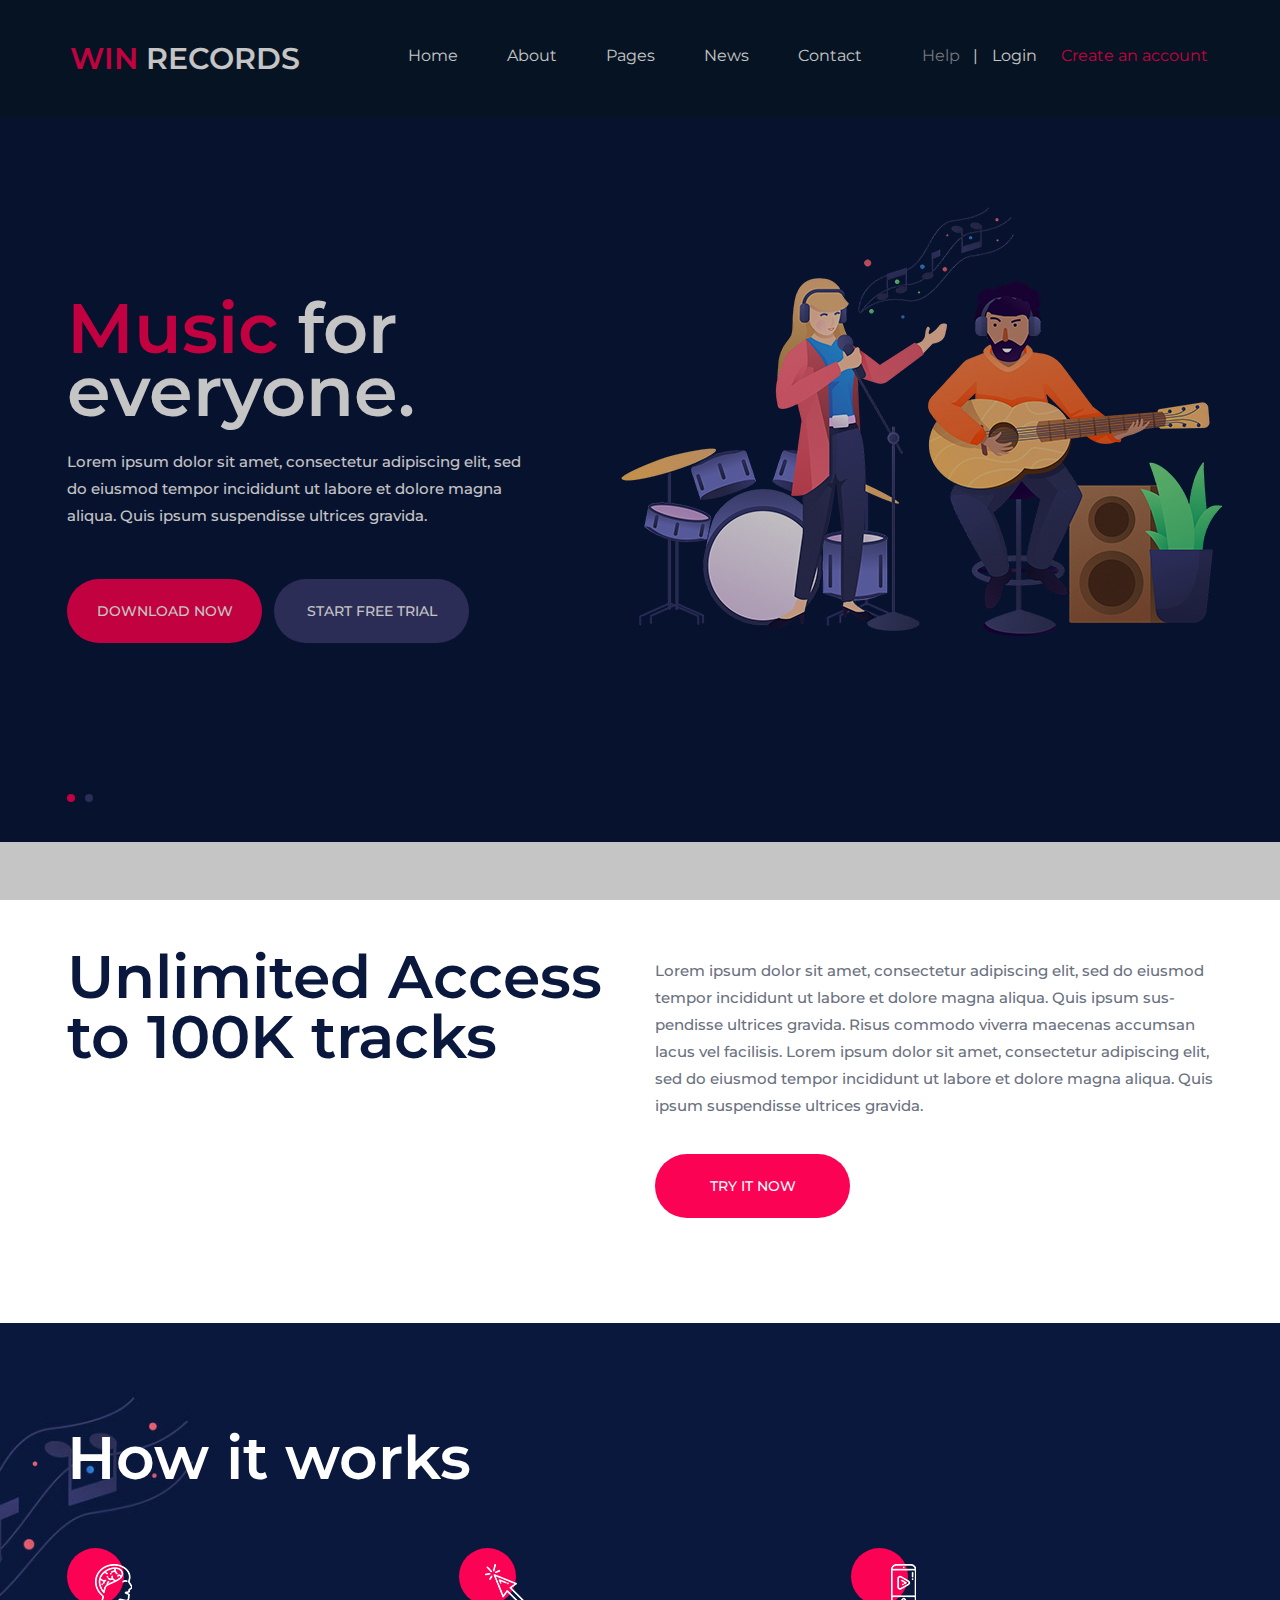
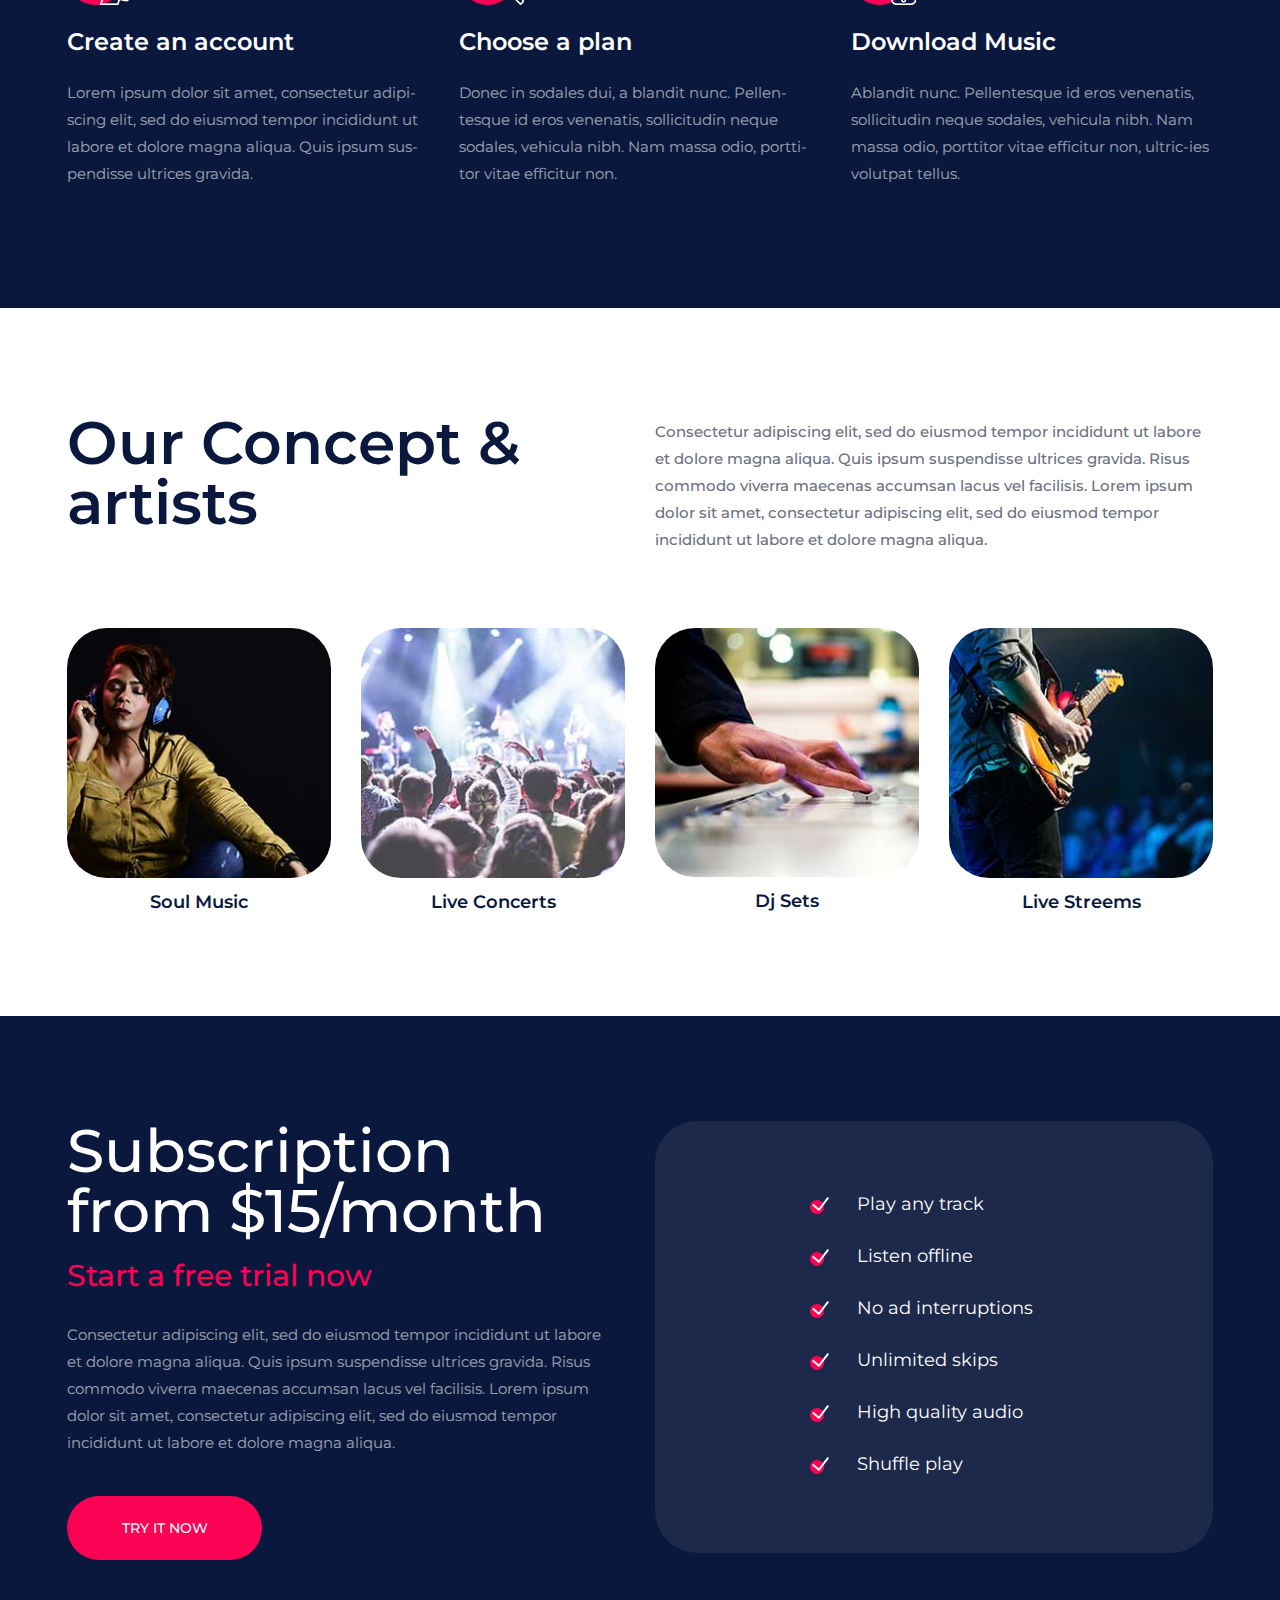
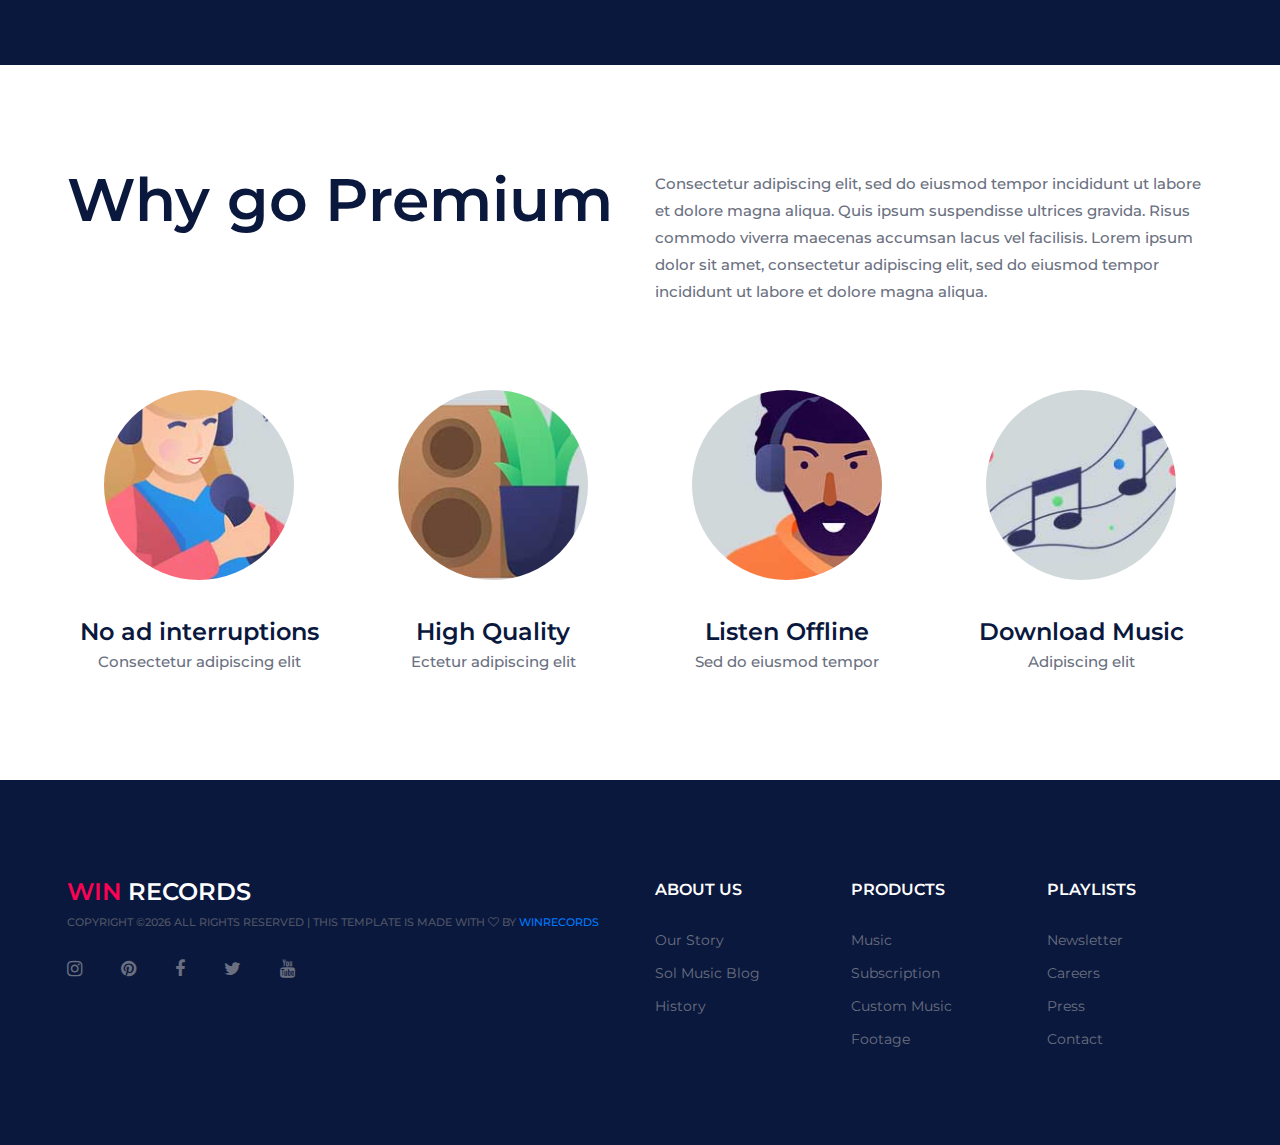
==== index.html @ e7081a81 "new one" ====
<!DOCTYPE html>
<html lang="zxx">
<head>
	<title>SolMusic | HTML Template</title>
	<meta charset="UTF-8">
	<meta name="description" content="SolMusic HTML Template">
	<meta name="keywords" content="music, html">
	<meta name="viewport" content="width=device-width, initial-scale=1.0">
	
	<!-- Favicon -->
	<link href="img/favicon.ico" rel="shortcut icon"/>

	<!-- Google font -->
	<link href="https://fonts.googleapis.com/css?family=Montserrat:300,300i,400,400i,500,500i,600,600i,700,700i&display=swap" rel="stylesheet">
 
	<!-- Stylesheets -->
	<link rel="stylesheet" href="css/bootstrap.min.css"/>
	<link rel="stylesheet" href="css/font-awesome.min.css"/>
	<link rel="stylesheet" href="css/owl.carousel.min.css"/>
	<link rel="stylesheet" href="css/slicknav.min.css"/>

	<!-- Main Stylesheets -->
	<link rel="stylesheet" href="css/style.css"/>


	<!--[if lt IE 9]>
		<script src="https://oss.maxcdn.com/html5shiv/3.7.2/html5shiv.min.js"></script>
		<script src="https://oss.maxcdn.com/respond/1.4.2/respond.min.js"></script>
	<![endif]-->

</head>
<body>
	<!-- Page Preloder -->
	<div id="preloder">
		<div class="loader"></div>
	</div>

	<!-- Header section -->
	<header class="header-section clearfix">
		<a href="index.html" class="site-logo">
<!--			<img src="img/logo.png" alt="">-->
			<h3 style="color: #fc0254">WIN <span style="color: white">RECORDS</span></h3>

		</a>
		<div class="header-right">
			<a href="#" class="hr-btn">Help</a>
			<span>|</span>
			<div class="user-panel">
				<a href="" class="login">Login</a>
				<a href="" class="register">Create an account</a>
			</div> 
		</div>
		<ul class="main-menu">
			<li><a href="index.html">Home</a></li>
			<li><a href="#">About</a></li>
			<li><a href="#">Pages</a>
				<ul class="sub-menu">
					<li><a href="category.html">Category</a></li>
					<li><a href="playlist.html">Playlist</a></li>
					<li><a href="artist.html">Artist</a></li>
					<li><a href="blog.html">Blog</a></li>
					<li><a href="contact.html">Contact</a></li>
				</ul>
			</li>
			<li><a href="blog.html">News</a></li>
			<li><a href="contact.html">Contact</a></li>
		</ul>
	</header>
	<!-- Header section end -->

	<!-- Hero section -->
	<section class="hero-section">
		<div class="hero-slider owl-carousel">
			<div class="hs-item">
				<div class="container">
					<div class="row">
						<div class="col-lg-6">
							<div class="hs-text">
								<h2><span>Music</span> for everyone.</h2>
								<p>Lorem ipsum dolor sit amet, consectetur adipiscing elit, sed do eiusmod tempor incididunt ut labore et dolore magna aliqua. Quis ipsum suspendisse ultrices gravida. </p>
								<a href="#" class="site-btn">Download Now</a>
								<a href="#" class="site-btn sb-c2">Start free trial</a>
							</div>
						</div>
						<div class="col-lg-6">
							<div class="hr-img">
								<img src="img/hero-bg.png" alt="">
							</div>
						</div>
					</div>
				</div>
			</div>
			<div class="hs-item">
				<div class="container">
					<div class="row">
						<div class="col-lg-6">
							<div class="hs-text">
								<h2><span>Listen </span> to new music.</h2>
								<p>Lorem ipsum dolor sit amet, consectetur adipiscing elit, sed do eiusmod tempor incididunt ut labore et dolore magna aliqua. Quis ipsum suspendisse ultrices gravida. </p>
								<a href="#" class="site-btn">Download Now</a>
								<a href="#" class="site-btn sb-c2">Start free trial</a>
							</div>
						</div>
						<div class="col-lg-6">
							<div class="hr-img">
								<img src="img/hero-bg.png" alt="">
							</div>
						</div>
					</div>
				</div>
			</div>
		</div>
	</section>
	<!-- Hero section end -->

	<!-- Intro section -->
	<section class="intro-section spad">
		<div class="container">
			<div class="row">
				<div class="col-lg-6">
					<div class="section-title">
						<h2>Unlimited Access to 100K tracks</h2>
					</div>
				</div>
				<div class="col-lg-6">
					<p>Lorem ipsum dolor sit amet, consectetur adipiscing elit, sed do eiusmod tempor incididunt ut labore et dolore magna aliqua. Quis ipsum sus-pendisse ultrices gravida. Risus commodo viverra maecenas accumsan lacus vel facilisis. Lorem ipsum dolor sit amet, consectetur adipiscing elit, sed do eiusmod tempor incididunt ut labore et dolore magna aliqua. Quis ipsum suspendisse ultrices gravida.</p>
					<a href="#" class="site-btn">Try it now</a>
				</div>
			</div>
		</div>
	</section>
	<!-- Intro section end -->

	<!-- How section -->
	<section class="how-section spad set-bg" data-setbg="img/how-to-bg.jpg">
		<div class="container text-white">
			<div class="section-title">
				<h2>How it works</h2>
			</div>
			<div class="row">
				<div class="col-md-4">
					<div class="how-item">
						<div class="hi-icon">
							<img src="img/icons/brain.png" alt="">
						</div>
						<h4>Create an account</h4>
						<p>Lorem ipsum dolor sit amet, consectetur adipi-scing elit, sed do eiusmod tempor incididunt ut labore et dolore magna aliqua. Quis ipsum sus-pendisse ultrices gravida. </p>
					</div>
				</div>
				<div class="col-md-4">
					<div class="how-item">
						<div class="hi-icon">
							<img src="img/icons/pointer.png" alt="">
						</div>
						<h4>Choose a plan</h4>
						<p>Donec in sodales dui, a blandit nunc. Pellen-tesque id eros venenatis, sollicitudin neque sodales, vehicula nibh. Nam massa odio, portti-tor vitae efficitur non. </p>
					</div>
				</div>
				<div class="col-md-4">
					<div class="how-item">
						<div class="hi-icon">
							<img src="img/icons/smartphone.png" alt="">
						</div>
						<h4>Download Music</h4>
						<p>Ablandit nunc. Pellentesque id eros venenatis, sollicitudin neque sodales, vehicula nibh. Nam massa odio, porttitor vitae efficitur non, ultric-ies volutpat tellus. </p>
					</div>
				</div>
			</div>
		</div>
	</section>
	<!-- How section end -->

	<!-- Concept section -->
	<section class="concept-section spad">
		<div class="container">
			<div class="row">
				<div class="col-lg-6">
					<div class="section-title">
						<h2>Our Concept & artists</h2>
					</div>
				</div>
				<div class="col-lg-6">
					<p>Consectetur adipiscing elit, sed do eiusmod tempor incididunt ut labore et dolore magna aliqua. Quis ipsum suspendisse ultrices gravida. Risus commodo viverra maecenas accumsan lacus vel facilisis. Lorem ipsum dolor sit amet, consectetur adipiscing elit, sed do eiusmod tempor incididunt ut labore et dolore magna aliqua.</p>
				</div>
			</div>
			<div class="row">
				<div class="col-lg-3 col-sm-6">
					<div class="concept-item">
						<img src="img/concept/1.jpg" alt="">
						<h5>Soul Music</h5>
					</div>
				</div>
				<div class="col-lg-3 col-sm-6">
					<div class="concept-item">
						<img src="img/concept/2.jpg" alt="">
						<h5>Live Concerts</h5>
					</div>
				</div>
				<div class="col-lg-3 col-sm-6">
					<div class="concept-item">
						<img src="img/concept/3.jpg" alt="">
						<h5>Dj Sets</h5>
					</div>
				</div>
				<div class="col-lg-3 col-sm-6">
					<div class="concept-item">
						<img src="img/concept/4.jpg" alt="">
						<h5>Live Streems</h5>
					</div>
				</div>
			</div>
		</div>
	</section>
	<!-- Concept section end -->

	<!-- Subscription section -->
	<section class="subscription-section spad">
		<div class="container">
			<div class="row">
				<div class="col-lg-6">
					<div class="sub-text">
						<h2>Subscription from $15/month</h2>
						<h3>Start a free trial now</h3>
						<p>Consectetur adipiscing elit, sed do eiusmod tempor incididunt ut labore et dolore magna aliqua. Quis ipsum suspendisse ultrices gravida. Risus commodo viverra maecenas accumsan lacus vel facilisis. Lorem ipsum dolor sit amet, consectetur adipiscing elit, sed do eiusmod tempor incididunt ut labore et dolore magna aliqua.</p>
						<a href="#" class="site-btn">Try it now</a>
					</div>
				</div>
				<div class="col-lg-6">
					<ul class="sub-list">
						<li><img src="img/icons/check-icon.png" alt="">Play any track</li>
						<li><img src="img/icons/check-icon.png" alt="">Listen offline</li>
						<li><img src="img/icons/check-icon.png" alt="">No ad interruptions</li>
						<li><img src="img/icons/check-icon.png" alt="">Unlimited skips</li>
						<li><img src="img/icons/check-icon.png" alt="">High quality audio</li>
						<li><img src="img/icons/check-icon.png" alt="">Shuffle play</li>
					</ul>
				</div>
			</div>
		</div>
	</section>
	<!-- Subscription section end -->

	<!-- Premium section end -->
	<section class="premium-section spad">
		<div class="container">
			<div class="row">
				<div class="col-lg-6">
					<div class="section-title">
						<h2>Why go Premium</h2>
					</div>
				</div>
				<div class="col-lg-6">
					<p>Consectetur adipiscing elit, sed do eiusmod tempor incididunt ut labore et dolore magna aliqua. Quis ipsum suspendisse ultrices gravida. Risus commodo viverra maecenas accumsan lacus vel facilisis. Lorem ipsum dolor sit amet, consectetur adipiscing elit, sed do eiusmod tempor incididunt ut labore et dolore magna aliqua.</p>
				</div>
			</div>
			<div class="row">
				<div class="col-lg-3 col-sm-6">
					<div class="premium-item">
						<img src="img/premium/1.jpg" alt="">
						<h4>No ad interruptions </h4>
						<p>Consectetur adipiscing elit</p>
					</div>
				</div>
				<div class="col-lg-3 col-sm-6">
					<div class="premium-item">
						<img src="img/premium/2.jpg" alt="">
						<h4>High Quality</h4>
						<p>Ectetur adipiscing elit</p>
					</div>
				</div>
				<div class="col-lg-3 col-sm-6">
					<div class="premium-item">
						<img src="img/premium/3.jpg" alt="">
						<h4>Listen Offline</h4>
						<p>Sed do eiusmod tempor </p>
					</div>
				</div>
				<div class="col-lg-3 col-sm-6">
					<div class="premium-item">
						<img src="img/premium/4.jpg" alt="">
						<h4>Download Music</h4>
						<p>Adipiscing elit</p>
					</div>
				</div>
			</div>
		</div>
	</section>
	<!-- Premium section end -->

	<!-- Footer section -->
	<footer class="footer-section">
		<div class="container">
			<div class="row">
				<div class="col-xl-6 col-lg-7 order-lg-2">
					<div class="row">
						<div class="col-sm-4">
							<div class="footer-widget">
								<h2>About us</h2>
								<ul>
									<li><a href="">Our Story</a></li>
									<li><a href="">Sol Music Blog</a></li>
									<li><a href="">History</a></li>
								</ul>
							</div>
						</div>
						<div class="col-sm-4">
							<div class="footer-widget">
								<h2>Products</h2>
								<ul>
									<li><a href="">Music</a></li>
									<li><a href="">Subscription</a></li>
									<li><a href="">Custom Music</a></li>
									<li><a href="">Footage</a></li>
								</ul>
							</div>
						</div>
						<div class="col-sm-4">
							<div class="footer-widget">
								<h2>Playlists</h2>
								<ul>
									<li><a href="">Newsletter</a></li>
									<li><a href="">Careers</a></li>
									<li><a href="">Press</a></li>
									<li><a href="">Contact</a></li>
								</ul>
							</div>
						</div>
					</div>
				</div>
				<div class="col-xl-6 col-lg-5 order-lg-1">
<!--					<img src="img/logo.png" alt="">-->
					<h4 style="color: #fc0254">WIN <span style="color: white">RECORDS</span></h4>
					<div class="copyright"><!-- Link back to Colorlib can't be removed. Template is licensed under CC BY 3.0. -->
Copyright &copy;<script>document.write(new Date().getFullYear());</script> All rights reserved | This template is
						made with <i class="fa fa-heart-o" aria-hidden="true"></i> by <a href="https://colorlib.com"
																						 target="_blank">WINRECORDS</a>
<!-- Link back to Colorlib can't be removed. Template is licensed under CC BY 3.0. --></div>
					<div class="social-links">
						<a href=""><i class="fa fa-instagram"></i></a>
						<a href=""><i class="fa fa-pinterest"></i></a>
						<a href=""><i class="fa fa-facebook"></i></a>
						<a href=""><i class="fa fa-twitter"></i></a>
						<a href=""><i class="fa fa-youtube"></i></a>
					</div>
				</div>
			</div>
		</div>
	</footer>
	<!-- Footer section end -->
	
	<!--====== Javascripts & Jquery ======-->
	<script src="js/jquery-3.2.1.min.js"></script>
	<script src="js/bootstrap.min.js"></script>
	<script src="js/jquery.slicknav.min.js"></script>
	<script src="js/owl.carousel.min.js"></script>
	<script src="js/mixitup.min.js"></script>
	<script src="js/main.js"></script>

	</body>
</html>
---- css/style.css ----
/*=================================
-----------------------------------
  SolMusic HTML Template
  Version: 1.0
 ---------------------------------
 =================================*/



/*----------------------------------------*/
/* Template default CSS
/*----------------------------------------*/

html,
body {
	height: 100%;
	font-family: "Montserrat", sans-serif;
	-webkit-font-smoothing: antialiased;
	font-smoothing: antialiased;
}

h1,
h2,
h3,
h4,
h5,
h6 {
	margin: 0;
	color: #0a183d;
	font-weight: 600;
	line-height: 1;
}

h1 {
	font-size: 70px;
}

h2 {
	font-size: 36px;
}

h3 {
	font-size: 30px;
}

h4 {
	font-size: 24px;
}

h5 {
	font-size: 18px;
}

h6 {
	font-size: 16px;
}

p {
	font-size: 15px;
	color: #6a7080;
	line-height: 1.8;
	font-weight: 500;
}

img {
	max-width: 100%;
}

input:focus,
select:focus,
button:focus,
textarea:focus {
	outline: none;
}

a:hover,
a:focus {
	text-decoration: none;
	outline: none;
}

ul,
ol {
	padding: 0;
	margin: 0;
}

/*---------------------
Helper CSS
 -----------------------*/

.section-title {
	margin-bottom: 60px;
}

.section-title h2 {
	font-size: 60px;
}

.set-bg {
	background-repeat: no-repeat;
	background-size: cover;
	background-position: top center;
}

.spad {
	padding-top: 105px;
	padding-bottom: 105px;
}

.text-white h1,
.text-white h2,
.text-white h3,
.text-white h4,
.text-white h5,
.text-white h6,
.text-white p,
.text-white span,
.text-white li,
.text-white a {
	color: #fff;
}

/*---------------------
Commom elements
 -----------------------*/

/* buttons */

.site-btn {
	display: inline-block;
	border: none;
	font-size: 14px;
	font-weight: 500;
	min-width: 195px;
	padding: 23px 20px;
	border-radius: 50px;
	text-transform: uppercase;
	background: #fc0254;
	color: #fff;
	line-height: normal;
	cursor: pointer;
	text-align: center;
}

.site-btn:hover {
	color: #fff;
}

.site-btn.sb-c2 {
	background: #383b70;
}

/* Preloder */

#preloder {
	position: fixed;
	width: 100%;
	height: 100%;
	top: 0;
	left: 0;
	z-index: 999999;
	background: #000;
}

.loader {
	width: 40px;
	height: 40px;
	position: absolute;
	top: 50%;
	left: 50%;
	margin-top: -13px;
	margin-left: -13px;
	border-radius: 60px;
	animation: loader 0.8s linear infinite;
	-webkit-animation: loader 0.8s linear infinite;
}

@keyframes loader {
	0% {
		-webkit-transform: rotate(0deg);
		transform: rotate(0deg);
		border: 4px solid #f44336;
		border-left-color: transparent;
	}
	50% {
		-webkit-transform: rotate(180deg);
		transform: rotate(180deg);
		border: 4px solid #673ab7;
		border-left-color: transparent;
	}
	100% {
		-webkit-transform: rotate(360deg);
		transform: rotate(360deg);
		border: 4px solid #f44336;
		border-left-color: transparent;
	}
}

@-webkit-keyframes loader {
	0% {
		-webkit-transform: rotate(0deg);
		border: 4px solid #f44336;
		border-left-color: transparent;
	}
	50% {
		-webkit-transform: rotate(180deg);
		border: 4px solid #673ab7;
		border-left-color: transparent;
	}
	100% {
		-webkit-transform: rotate(360deg);
		border: 4px solid #f44336;
		border-left-color: transparent;
	}
}

/*------------------
Header section
 ---------------------*/

.header-section {
	padding-left: 55px;
	padding-right: 72px;
	background: #08192d;
}

.site-logo {
	display: inline-block;
	padding: 0;
	padding: 44px 15px;
}

.header-right {
	float: right;
	padding: 44px 0;
	margin-left: 130px;
}

.header-right .hr-btn {
	display: inline-block;
	color: #979aa5;
}

.header-right .user-panel {
	display: inline-block;
}

.header-right .user-panel a {
	font-size: 16px;
	color: #ffffff;
	margin: 0 10px;
}

.header-right .user-panel .register {
	color: #fc0254;
	margin-right: 0;
}

.header-right span {
	color: #fff;
	display: inline-block;
	padding-left: 9px;
}

.main-menu {
	list-style: none;
	float: right;
}

.main-menu li {
	display: inline-block;
	position: relative;
}

.main-menu li a {
	display: block;
	font-size: 16px;
	color: #ffffff;
	padding: 44px 10px;
	margin-left: 60px;
}

.main-menu li a:hover {
	color: #fc0254;
}

.main-menu li:first-child a {
	margin-left: 0;
}

.main-menu li:hover .sub-menu {
	visibility: visible;
	opacity: 1;
	margin-top: 0;
}

.main-menu .sub-menu {
	position: absolute;
	list-style: none;
	width: 220px;
	left: 60px;
	top: 100%;
	padding: 20px 0;
	visibility: hidden;
	opacity: 0;
	margin-top: 50px;
	background: #fff;
	z-index: 99;
	-webkit-transition: all 0.4s;
	transition: all 0.4s;
	-webkit-box-shadow: 2px 7px 20px rgba(0, 0, 0, 0.05);
	box-shadow: 2px 7px 20px rgba(0, 0, 0, 0.05);
}

.main-menu .sub-menu li {
	display: block;
}

.main-menu .sub-menu li a {
	display: block;
	color: #000;
	margin-left: 0;
	padding: 5px 20px;
}

.main-menu .sub-menu li a:hover {
	color: #fc0254;
}

.slicknav_menu {
	display: none;
}

/*------------------
Hero section
 ---------------------*/

.hero-section {
	overflow: hidden;
}

.hs-item {
	height: 724px;
	padding-bottom: 90px;
	display: -webkit-box;
	display: -ms-flexbox;
	display: flex;
	-webkit-box-align: center;
	-ms-flex-align: center;
	align-items: center;
	background: #0a183d;
}

.hs-item h2 {
	color: #fff;
	font-size: 70px;
	margin-bottom: 25px;
	line-height: 0.9;
	position: relative;
	top: 50px;
	opacity: 0;
}

.hs-item h2 span {
	color: #fc0254;
}

.hs-item p {
	color: #ffffff;
	opacity: 0.6;
	margin-bottom: 50px;
	position: relative;
	top: 50px;
	opacity: 0;
}

.hs-item .site-btn {
	position: relative;
	top: 50px;
	margin-bottom: 20px;
	opacity: 0;
}

.hs-item .sb-c2 {
	margin-left: 8px;
}

.hs-item .hs-text {
	padding-top: 90px;
	max-width: 475px;
}

.hr-img img {
	min-width: 602px;
	position: relative;
	left: -34px;
	top: 50px;
	opacity: 0;
}

.owl-item.active .hs-item img,
.owl-item.active .hs-item h2,
.owl-item.active .hs-item p,
.owl-item.active .hs-item .site-btn,
.owl-item.active .hs-item .site-btn.sb-c2 {
	top: 0;
	opacity: 1;
}

.owl-item.active .hs-item img {
	-webkit-transition: all 0.5s ease 0.2s;
	transition: all 0.5s ease 0.2s;
}

.owl-item.active .hs-item h2 {
	-webkit-transition: all 0.5s ease 0.4s;
	transition: all 0.5s ease 0.4s;
}

.owl-item.active .hs-item p {
	-webkit-transition: all 0.5s ease 0.6s;
	transition: all 0.5s ease 0.6s;
}

.owl-item.active .hs-item .site-btn {
	-webkit-transition: all 0.5s ease 0.8s;
	transition: all 0.5s ease 0.8s;
}

.owl-item.active .hs-item .site-btn.sb-c2 {
	-webkit-transition: all 0.5s ease 1s;
	transition: all 0.5s ease 1s;
}

.hero-slider .owl-dots {
	position: absolute;
	bottom: 33px;
	left: calc(50% - 588px);
	max-width: 1176px;
	width: 100%;
	padding-left: 15px;
}

.hero-slider .owl-dots .owl-dot {
	width: 8px;
	height: 8px;
	border-radius: 50%;
	background: #383b70;
	margin-right: 10px;
}

.hero-slider .owl-dots .owl-dot.active {
	background: #fc0254;
}

/* ----------------
Intro section
 -------------------*/

.intro-section p {
	margin-bottom: 35px;
	padding-top: 10px;
}

/* ----------------
How section
 -------------------*/

.how-section {
	background-color: #0a183d;
}

.how-item .hi-icon {
	position: relative;
	width: 57px;
	height: 57px;
	border-radius: 50%;
	background: #fc0254;
	margin-bottom: 25px;
}

.how-item .hi-icon img {
	position: absolute;
	right: -8px;
	bottom: 0;
}

.how-item h4 {
	margin-bottom: 25px;
}

.how-item p {
	font-weight: 400;
	opacity: 0.6;
}

/* ----------------
Concept section
 -------------------*/

.concept-section p {
	padding-top: 5px;
}

.concept-item {
	text-align: center;
	padding-top: 35px;
}

.concept-item img {
	border-radius: 40px;
	margin-bottom: 15px;
}

/* --------------------
Subscription section
 -----------------------*/

.subscription-section {
	background: #0a183d;
}

.sub-text {
	padding-right: 15px;
}

.sub-text h2 {
	color: #fff;
	font-size: 60px;
	margin-bottom: 20px;
	font-weight: 500;
}

.sub-text h3 {
	color: #fc0254;
	margin-bottom: 30px;
	font-weight: 500;
}

.sub-text p {
	color: #fff;
	font-weight: 400;
	opacity: 0.6;
	margin-bottom: 40px;
}

.sub-list {
	list-style: none;
	background: #1c294a;
	padding: 70px 15px 50px 155px;
	border-radius: 42px;
}

.sub-list li {
	color: #ffffff;
	font-size: 18px;
	margin-bottom: 25px;
}

.sub-list li img {
	padding-right: 28px;
}

/* ----------------
Premium section 
 -------------------*/

.premium-section p {
	margin-bottom: 50px;
}

.premium-item {
	text-align: center;
	padding-top: 35px;
}

.premium-item img {
	width: 190px;
	height: 190px;
	border-radius: 50%;
	margin-bottom: 40px;
}

.premium-item h4 {
	margin-bottom: 4px;
}

.premium-item p {
	margin-bottom: 0;
}

/* ----------------
Responsive
 -------------------*/

.footer-section {
	background: #0a183d;
	padding: 100px 0 85px;
}

.footer-widget {
	padding-top: 2px;
}

.footer-widget h2 {
	font-size: 16px;
	color: #fff;
	text-transform: uppercase;
	margin-bottom: 30px;
}

.footer-widget ul {
	list-style: none;
}

.footer-widget ul li a {
	display: inline-block;
	color: #6a7080;
	font-size: 14px;
	margin-bottom: 10px;
}

.copyright {
	font-size: 11px;
	text-transform: uppercase;
	font-weight: 500;
	color: #505565;
	padding: 10px 0 25px;
}

.social-links a {
	display: inline-block;
	color: #6a7080;
	font-size: 18px;
	margin-right: 35px;
}

/* ----------------
Other pages
 -------------------*/

/* ----------------
Playlist page
 -------------------*/

.playlist-section {
	padding: 105px 42px;
}

.playlist-section .section-title {
	float: left;
}

.playlist-filter {
	text-align: right;
	padding-top: 20px;
	margin-bottom: 100px;
}

.playlist-filter li {
	display: inline-block;
	font-size: 15px;
	font-weight: 500;
	color: #6a7080;
	padding: 10px 6px 16px;
	margin-right: 55px;
	margin-bottom: 10px;
	border-bottom: 2px solid transparent;
	cursor: pointer;
}

.playlist-filter li.mixitup-control-active {
	border-bottom: 2px solid #fc0254;
}

.playlist-item {
	text-align: center;
	padding: 0 11px;
	margin-bottom: 30px;
}

.playlist-item img {
	min-width: 100%;
	border-radius: 40px;
	margin-bottom: 30px;
}

.search-form {
	position: relative;
	width: 100%;
	margin-bottom: 25px;
}

.search-form input {
	width: 100%;
	height: 60px;
	padding-left: 41px;
	padding-right: 175px;
	border: none;
	border-radius: 80px;
	font-size: 15px;
	background: #d0d7db;
}

.search-form button {
	position: absolute;
	height: 60px;
	min-width: 167px;
	right: 0;
	top: 0;
	border: none;
	border-radius: 80px;
	color: #fff;
	font-size: 15px;
	background: #fc0254;
}

/* ----------------
Blog page
 -------------------*/

.blog-item {
	margin-bottom: 90px;
}

.blog-item img {
	margin-bottom: 36px;
}

.blog-item .blog-date {
	font-size: 12px;
	font-weight: 600;
	color: #fc0254;
	margin-bottom: 24px;
}

.blog-item h3 {
	margin-bottom: 5px;
}

.blog-item .blog-meta {
	font-size: 12px;
	color: #e9e9e9;
	font-weight: 500;
	margin-bottom: 20px;
}

.blog-item .blog-meta a {
	color: #c3c4c9;
}

.blog-item p {
	font-size: 14px;
	margin-bottom: 0;
	line-height: 1.8;
}

.site-pagination a {
	color: #6a7080;
	font-size: 14px;
	display: inline-block;
	margin-right: 5px;
	font-weight: 500;
}

.site-pagination a:hover,
.site-pagination a.active {
	color: #3c455f;
}

/* ----------------
Contact page
 -------------------*/

.map {
	height: 100%;
	background: #ddd;
}

.map iframe {
	position: absolute;
	width: 100%;
	height: 100%;
	left: 0;
	top: 0;
}

.contact-warp {
	padding: 100px 53px 104px 78px;
}

.contact-warp p {
	padding-top: 40px;
	margin-bottom: 50px;
}

.contact-warp ul {
	margin-bottom: 90px;
	list-style: none;
}

.contact-warp ul li {
	font-size: 14px;
	color: #0a183d;
	font-size: 14px;
	margin-bottom: 15px;
	font-weight: 500;
}

.contact-from input,
.contact-from textarea {
	width: 100%;
	height: 57px;
	padding: 0 38px;
	border: none;
	border-radius: 20px;
	font-size: 14px;
	font-weight: 500;
	margin-bottom: 14px;
	color: #6a7080;
	background: #f5f6fa;
}

.contact-from textarea {
	resize: none;
	padding: 24px 38px 10px;
	height: 177px;
	margin-bottom: 57px;
}

/* ----------------
Category page
 -------------------*/

.category-section {
	padding: 105px 36px;
}

.category-section .section-title {
	float: left;
}

.category-links {
	text-align: right;
	padding-top: 20px;
	margin-bottom: 80px;
}

.category-links a {
	display: inline-block;
	font-size: 15px;
	font-weight: 500;
	color: #6a7080;
	padding: 10px 6px 16px;
	margin-right: 55px;
	margin-bottom: 10px;
	border-bottom: 2px solid transparent;
	cursor: pointer;
}

.category-links a.active {
	border-bottom: 2px solid #fc0254;
}

.category-item {
	position: relative;
	margin: 0 17px;
}

.category-item img {
	min-width: 100%;
	border-radius: 40px;
}

.category-item .ci-text {
	position: absolute;
	bottom: 35px;
	left: 50px;
}

.category-item .ci-text h4 {
	color: #fff;
	margin-bottom: 3px;
}

.category-item .ci-text p {
	color: #fff;
	margin-bottom: 0;
	font-size: 12px;
}

.category-item .ci-link {
	position: absolute;
	display: -webkit-box;
	display: -ms-flexbox;
	display: flex;
	-webkit-box-align: center;
	-ms-flex-align: center;
	align-items: center;
	-webkit-box-pack: center;
	-ms-flex-pack: center;
	justify-content: center;
	width: 71px;
	height: 71px;
	right: 29px;
	bottom: 21px;
	color: #fc0254;
	font-size: 16px;
	text-align: center;
	border-radius: 50%;
	background: #fff;
}

.songs-section {
	padding-bottom: 80px;
}

.song-item {
	margin-bottom: 33px;
}

.song-info-box img {
	float: left;
	width: 85px;
	height: 85px;
	border-radius: 19px;
	margin-right: 18px;
}

.song-info-box .song-info {
	overflow: hidden;
	padding-top: 20px;
}

.song-info-box .song-info h4 {
	font-size: 20px;
	margin-bottom: 4px;
}

.song-info-box .song-info p {
	font-size: 14px;
	margin-bottom: 0;
}

.songs-links {
	text-align: right;
	padding-top: 26px;
}

.songs-links a {
	display: inline-block;
	margin-left: 15px;
	padding-top: 5px;
}

.single_player_container {
	margin-top: 30px;
	padding-left: 10px;
}

.single_player_container .jp-interface {
	display: -webkit-box;
	display: -ms-flexbox;
	display: flex;
}

.player_bars {
	width: calc(100% - 145px);
	position: relative;
	padding-top: 8px;
}

.player_controls_box {
	width: 145px;
}

.player_controls>button:not(:last-of-type) {
	margin-right: 4px;
}

.player_button {
	position: relative;
	width: 28px;
	height: 28px;
	background: #d0d7db;
	border: none;
	border-radius: 50%;
	outline: none !important;
	cursor: pointer;
	-webkit-box-flex: 0;
	-ms-flex: 0 0 auto;
	flex: 0 0 auto;
}

.player_button::after {
	display: block;
	position: absolute;
}

.jp-play {
	background: #fc0254;
}

.jp-play:after {
	left: 9px;
	top: 3px;
	width: 11px;
	height: 13px;
	content: url(../img/icons/play.png);
}

.jp-state-playing .jp-play::after,
.playing .jp-play::after {
	top: 4px !important;
	left: 7px !important;
	content: url(../img/icons/pause.png);
}

.jp-prev:after {
	top: 1px !important;
	left: 6px !important;
	content: url(../img/icons/back.png);
}

.jp-next:after {
	top: 1px !important;
	right: 7px !important;
	content: url(../img/icons/next.png);
}

.jp-stop::after {
	top: 10px;
	left: 10px;
	width: 8px;
	height: 8px;
	background: #475069;
	content: "";
}

.jp-progress {
	width: 100%;
	cursor: pointer;
}

.jp-seek-bar {
	height: 100%;
	padding-top: 5px;
	padding-bottom: 5px;
	background: transparent;
	margin-bottom: -5px;
}

.jp-seek-bar>div {
	height: 2px;
	background: #d0d7db;
}

.jp-play-bar {
	position: relative;
	height: 100%;
	background: #272727;
	overflow: visible !important;
}

.jp-current-time {
	position: absolute;
	font-size: 14px;
	color: #0a183d;
	right: -40px;
	top: 100%;
	padding-top: 15px;
	background: #fff;
	z-index: 1;
	-webkit-transition: all 0.3s;
	transition: all 0.3s;
}

.middle .jp-current-time {
	right: -5px;
	padding: 15px 5px 0;
}

.jp-duration {
	position: absolute;
	font-size: 14px;
	color: #b8b8b8;
	right: 0;
	bottom: -16px;
}

/* ----------------
Artest Page
 -------------------*/

.player-section {
	padding: 57px 53px;
}

.player-box {
	padding: 77px 121px 100px 81px;
	border-radius: 24px;
	background: #fff;
}

.player-box {
	display: -webkit-box;
	display: -ms-flexbox;
	display: flex;
}

.wave-player-warp {
	padding-top: 40px;
	position: relative;
	width: calc(100% - 382px);
}

.tarck-thumb-warp {
	width: 382px;
}

.tarck-thumb {
	max-width: 333px;
	position: relative;
}

.tarck-thumb img {
	border-radius: 22px;
}

.tarck-thumb .wp-play {
	position: absolute;
	width: 70px;
	height: 70px;
	left: calc(50% - 35px);
	top: calc(50% - 35px);
	border: none;
	border-radius: 50%;
	color: #fc0254;
	background: #fff;
}

.tarck-thumb .wp-play:after {
	position: absolute;
	content: "";
	left: calc(50% - 6px);
	top: calc(50% - 8px);
	font: normal normal normal 18px/1 FontAwesome;
}

.playing .tarck-thumb .wp-play:after {
	position: absolute;
	content: "";
	left: calc(50% - 8px);
	font: normal normal normal 18px/1 FontAwesome;
}

.wave-player-info h2 {
	font-size: 48px;
	font-weight: 600;
}

.wave-player-info p {
	font-size: 14px;
}

.wavePlayer_controls {
	padding-top: 20px;
}

#wavePlayer {
	position: relative;
}

#currentTime {
	position: absolute;
	right: 0;
	bottom: 0;
	font-size: 14px;
	color: #0a183d;
	font-weight: 500;
	background: #fff;
	padding-right: 2px;
}

#clipTime {
	position: absolute;
	right: 10px;
	top: 59px;
	font-size: 14px;
	color: #b8b8b8;
	font-weight: 500;
}

.songs-details-section {
	padding: 100px 38px 50px;
	background: #f9fcfd;
}

.song-details-box {
	margin-bottom: 30px;
	overflow: hidden;
}

.song-details-box h3 {
	margin-bottom: 50px;
}

.song-details-box ul {
	list-style: none;
	max-width: 310px;
}

.song-details-box ul li {
	margin-bottom: 15px;
	font-size: 14px;
	line-height: 2;
}

.song-details-box ul strong {
	float: left;
	margin-right: 6px;
	font-weight: 600;
	color: #0a183d;
}

.song-details-box ul span {
	display: block;
	overflow: hidden;
	color: #6a7080;
}

.song-details-box .single_player_container {
	margin-top: 0;
	padding-left: 0;
}

.artist-details img {
	float: left;
	width: 163px;
	height: 163px;
	margin-right: 30px;
	border-radius: 50%;
}

.artist-details h5 {
	margin-bottom: 5px;
	padding-top: 10px;
}

.artist-details span {
	display: block;
	font-size: 12px;
	color: #c3c4c9;
	margin-bottom: 15px;
}

.artist-details .ad-text {
	overflow: hidden;
}

.song-details-box .song-info-box img {
	width: 60px;
	height: 60px;
	border-radius: 20px;
	margin-right: 13px;
}

.song-details-box .song-info-box .song-info {
	padding-top: 10px;
}

.song-details-box .song-info-box .song-info h4 {
	font-size: 14px;
}

.song-details-box .song-info-box .song-info p {
	font-size: 10px;
}

.song-details-box .song-item {
	margin-bottom: 22px;
}

.song-details-box .player_controls_box {
	width: 102px;
}

.song-details-box .player_button {
	-webkit-transform: scale(0.7);
	transform: scale(0.7);
	-webkit-transform-origin: center;
	transform-origin: center;
	margin: 0 -5px;
}

.song-details-box .player_bars {
	width: calc(100% - 102px);
}

.song-details-box .single_player {
	padding: 14px 15px 0 0px;
}

.song-details-box .jp-current-time {
	font-size: 10px;
	right: -29px;
	padding-top: 9px;
}

.song-details-box .middle .jp-current-time {
	right: -5px;
	padding: 9px 5px 0;
}

.song-details-box .jp-duration {
	font-size: 10px;
	bottom: -6px;
}

.similar-songs-section {
	padding: 100px 33px;
}

.similar-songs-section h3 {
	margin-bottom: 70px;
	padding-left: 6px;
}

.similar-song {
	padding: 0 6px;
	margin-bottom: 35px;
}

.similar-song .ss-thumb {
	border-radius: 41px;
	margin-bottom: 22px;
	min-width: 100%;
}

.similar-song h4 {
	font-size: 20px;
	margin-bottom: 5px;
}

.similar-song p {
	font-size: 14px;
}

.similar-song .player_bars {
	width: 100%;
}

.similar-song .jp-current-time {
	padding-top: 10px;
}

.similar-song .jp-duration {
	bottom: -25px;
}

.ss-controls {
	padding: 15px 0 10px;
}

.ss-controls .songs-links {
	padding-top: 0;
	float: right;
}

/* ----------------
Responsive
 -------------------*/

@media (min-width: 1200px) {
	.container {
		max-width: 1176px;
	}
}

/* Medium screen : 992px. */

@media only screen and (min-width: 1200px) and (max-width: 1360px) {
	.header-right {
		margin-left: 50px;
	}
	.main-menu li a {
		margin-left: 25px;
	}
	.main-menu .sub-menu {
		left: 25px;
	}
}

/* Medium screen : 992px. */

@media only screen and (min-width: 992px) and (max-width: 1199px) {
	.header-section {
		padding-left: 15px;
		padding-right: 20px;
	}
	.header-right {
		margin-left: 20px;
	}
	.main-menu li a {
		margin-left: 15px;
	}
	.main-menu .sub-menu {
		left: 15px;
	}
	.hr-img img {
		min-width: 500px;
		position: relative;
	}
	.sub-list {
		padding: 70px 15px 50px 90px;
	}
	.category-section .section-title,
	.playlist-section .section-title {
		float: none;
	}
	.category-links,
	.playlist-filter {
		text-align: left;
	}
	.playlist-item {
		padding: 0;
	}
	.player-box {
		padding: 70px 80px 80px;
	}
	.similar-song {
		margin-bottom: 70px;
	}
	.artist-details img {
		float: none;
		margin-bottom: 30px;
	}
	.contact-warp {
		padding: 100px 15px 60px 40px;
	}
	.category-item {
		margin: 0;
	}
	.category-section {
		padding: 100px 0;
	}
}

/* Tablet :768px. */

@media only screen and (min-width: 768px) and (max-width: 991px) {
	.hr-img {
		display: none;
	}
	.slicknav_menu {
		display: block;
		background: transparent;
		margin-top: -60px;
	}
	.slicknav_nav {
		background: #1c294a;
		margin-bottom: 35px;
	}
	.slicknav_nav ul {
		margin: 0 0 0 0;
	}
	.slicknav_nav .slicknav_row,
	.slicknav_nav a {
		padding: 12px 25px;
		margin: 0;
	}
	.slicknav_nav a:hover {
		border-radius: 0;
		color: #fc0254;
		background: transparent;
	}
	.slicknav_btn {
		position: relative;
		top: -24px;
		background: #1c294a;
	}
	.main-menu {
		display: none;
	}
	.header-right {
		display: none;
	}
	.header-right-warp .header-right {
		display: block;
		float: none;
		padding: 0 0 24px;
		margin-left: 0;
	}
	.header-right-warp .header-right span {
		display: none;
	}
	.header-right-warp .header-right .user-panel {
		display: block;
		padding-left: 26px;
	}
	.header-right-warp .header-right .user-panel a {
		display: inline-block;
		padding: 0;
		margin: 0;
	}
	.header-right-warp .header-right .user-panel a:hover {
		background: transparent;
	}
	.header-right-warp .header-right .user-panel .login {
		padding-right: 10px;
	}
	.sub-text {
		margin-bottom: 50px;
	}
	.footer-widget {
		margin-bottom: 40px;
	}
	.category-section .section-title,
	.playlist-section .section-title {
		float: none;
	}
	.category-links,
	.playlist-filter {
		text-align: left;
	}
	.playlist-item {
		padding: 0;
	}
	.player-box {
		display: block;
		padding: 77px 90px 100px;
	}
	.wave-player-warp {
		width: 100%;
	}
	.wave-player-warp .songs-links {
		text-align: center;
		padding-top: 0;
		margin-bottom: 40px;
	}
	.tarck-thumb-warp {
		width: 100%;
	}
	.tarck-thumb-warp .tarck-thumb {
		margin: 0 auto;
	}
	.wave-player-info,
	.wavePlayer_controls {
		text-align: center;
	}
	.similar-song {
		margin-bottom: 60px;
	}
	.playlist-section,
	.category-section {
		padding: 100px 0;
	}
	.playlist-section .container,
	.category-section .container {
		max-width: 100%;
	}
	.category-item {
		margin: 0;
	}
	.category-item .ci-link {
		top: 26px;
		bottom: auto;
	}
	.category-item .ci-text {
		position: absolute;
		bottom: 10px;
		left: 20px;
	}
	.map {
		height: 450px;
	}
	.song-details-box ul {
		max-width: 100%;
	}
	.search-form {
		margin-top: 40px;
	}
}

/* Large Mobile :480px. */

@media only screen and (max-width: 767px) {
	.hr-img {
		display: none;
	}
	.slicknav_menu {
		display: block;
		background: transparent;
		margin-top: -60px;
	}
	.slicknav_nav {
		background: #1c294a;
		margin-bottom: 35px;
	}
	.slicknav_nav ul {
		margin: 0 0 0 0;
	}
	.slicknav_nav .slicknav_row,
	.slicknav_nav a {
		padding: 12px 25px;
		margin: 0;
	}
	.slicknav_nav a:hover {
		border-radius: 0;
		color: #fc0254;
		background: transparent;
	}
	.slicknav_btn {
		position: relative;
		top: -24px;
		background: #1c294a;
	}
	.main-menu {
		display: none;
	}
	.header-right {
		display: none;
	}
	.header-right-warp .header-right {
		display: block;
		float: none;
		padding: 0 0 24px;
		margin-left: 0;
	}
	.header-right-warp .header-right span {
		display: none;
	}
	.header-right-warp .header-right .user-panel {
		display: block;
		padding-left: 26px;
	}
	.header-right-warp .header-right .user-panel a {
		display: inline-block;
		padding: 0;
		margin: 0;
	}
	.header-right-warp .header-right .user-panel a:hover {
		background: transparent;
	}
	.header-right-warp .header-right .user-panel .login {
		padding-right: 10px;
	}
	.sub-list {
		padding: 60px 15px 50px 30px;
	}
	.sub-text {
		margin-bottom: 50px;
	}
	.footer-widget {
		margin-bottom: 40px;
	}
	.category-section .section-title,
	.playlist-section .section-title {
		float: none;
	}
	.category-links,
	.playlist-filter {
		text-align: left;
	}
	.playlist-filter li,
	.category-links a {
		margin-right: 15px;
	}
	.playlist-item {
		padding: 0;
	}
	.playlist-section {
		padding: 100px 0;
	}
	.artist-details img {
		float: none;
		margin-bottom: 30px;
	}
	.player-box {
		display: block;
	}
	.wave-player-warp {
		width: 100%;
	}
	.wave-player-warp .songs-links {
		text-align: center;
		padding-top: 0;
		margin-bottom: 40px;
	}
	.tarck-thumb-warp {
		width: 100%;
	}
	.tarck-thumb-warp .tarck-thumb {
		margin: 0 auto;
	}
	.wave-player-info,
	.wavePlayer_controls {
		text-align: center;
	}
	.player-box {
		padding: 75px 40px 80px;
	}
	.similar-song {
		margin-bottom: 60px;
	}
	.songs-details-section {
		padding: 100px 0px 50px;
	}
	.similar-songs-section,
	.playlist-section {
		padding: 100px 0;
	}
	.similar-songs-section .container,
	.playlist-section .container {
		max-width: 100%;
	}
	.category-section {
		padding: 105px 0;
	}
	.category-section .container {
		max-width: 100%;
	}
	.header-section {
		padding: 0 15px;
	}
	.category-item {
		margin: 0 0 30px;
	}
	.map {
		height: 450px;
	}
	.contact-warp {
		padding: 100px 40px;
	}
	.songs-links {
		text-align: left;
		padding-top: 40px;
	}
	.song-details-box ul {
		max-width: 100%;
	}
	.search-form {
		margin-top: 40px;
	}
}

/* Small Mobile :320px. */

@media only screen and (max-width: 479px) {
	.section-title h2,
	.hs-item h2,
	.sub-text h2 {
		font-size: 36px;
	}
	.wave-player-info h2 {
		font-size: 24px;
	}
	.header-section {
		padding: 0;
	}
	.player-box {
		padding: 40px;
	}
	.contact-warp {
		padding: 100px 15px;
	}
	.category-item .ci-link {
		top: 26px;
		bottom: auto;
	}
	.category-item .ci-text {
		position: absolute;
		bottom: 10px;
		left: 20px;
	}
	.single_player_container .jp-interface {
		display: block;
	}
	.song-details-box .player_controls_box,
	.player_controls_box {
		width: 100%;
	}
	.song-details-box .player_bars,
	.player_bars {
		width: 100%;
	}
	.song-details-box .jp-duration {
		bottom: -19px;
	}
	.jp-duration {
		bottom: -31px;
	}
	.song-details-box .song-item {
		margin-bottom: 40px;
	}
	.player-section,
	.player-box {
		padding: 15px;
	}
	.social-links a {
		margin-right: 20px;
	}
	.search-form {
		text-align: center;
	}
	.search-form input {
		padding-right: 41px;
	}
	.search-form button {
		position: relative;
		margin-top: 20px;
	}
}
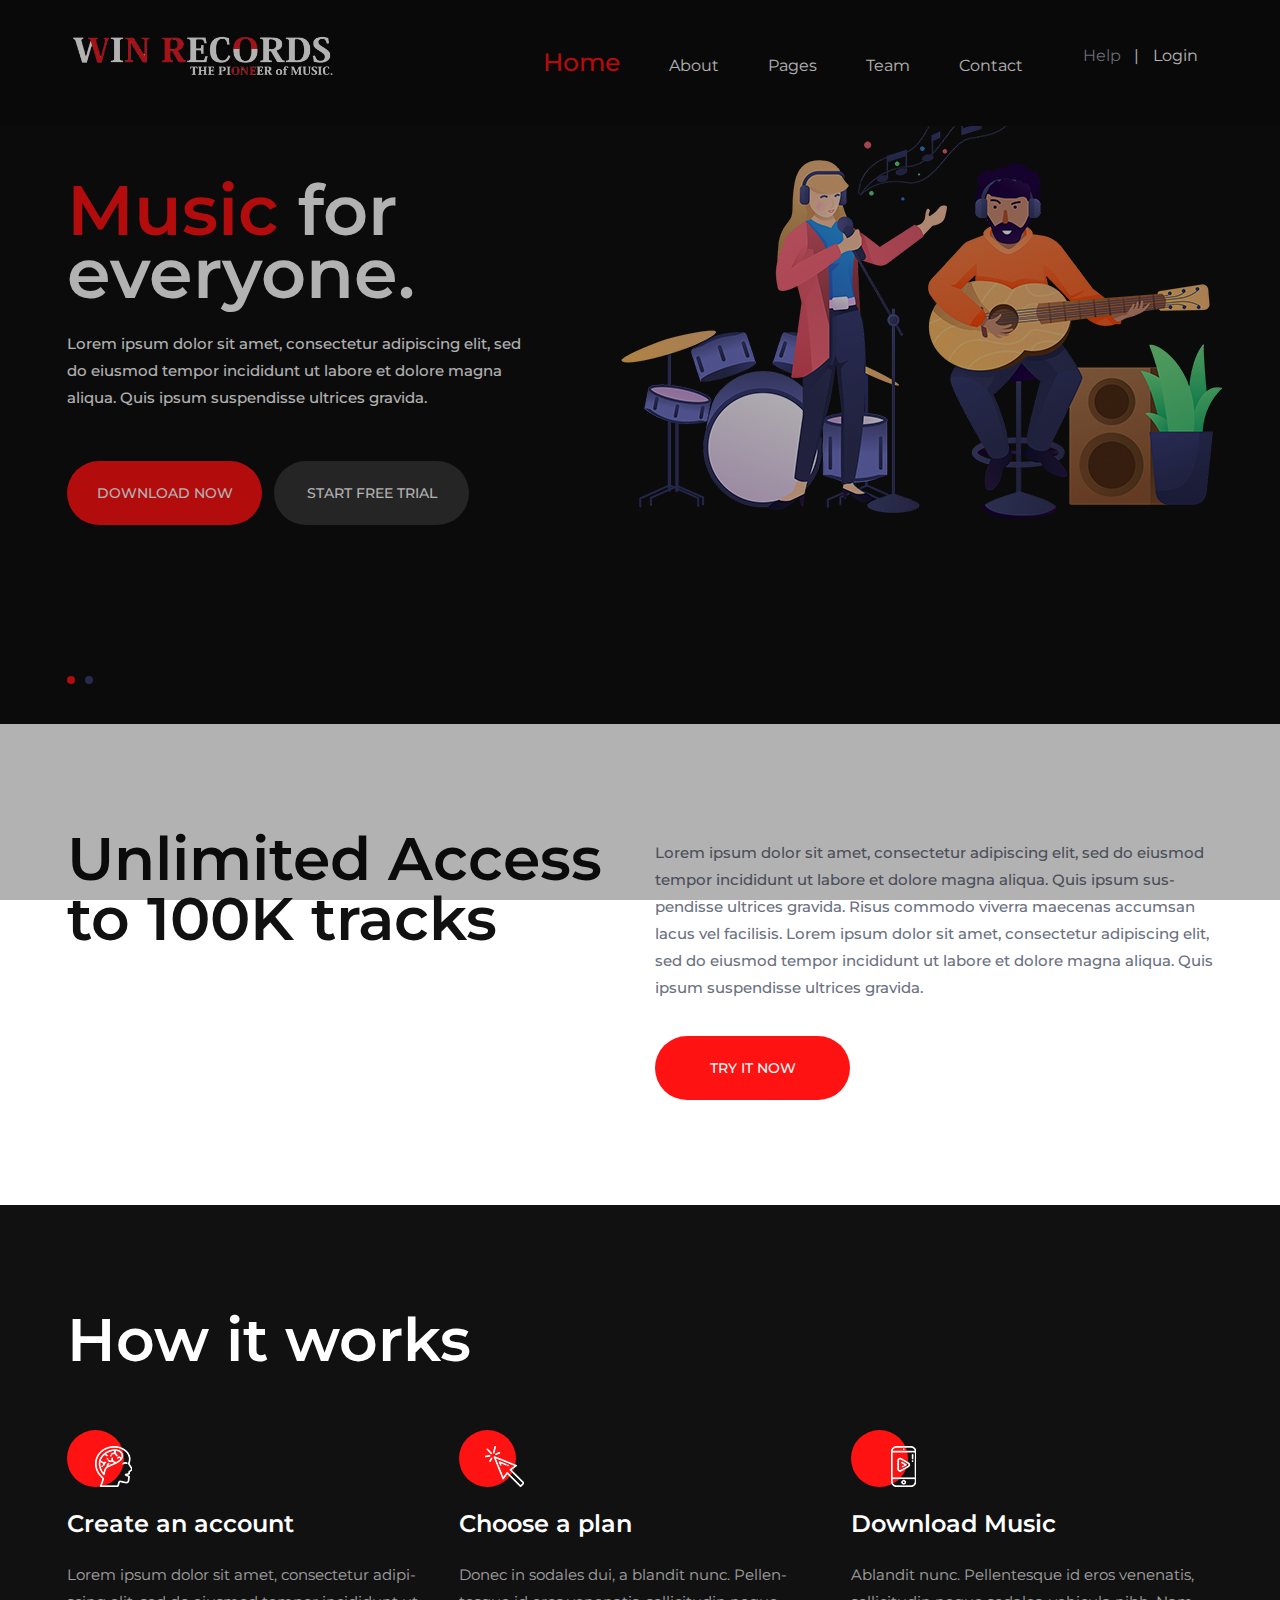
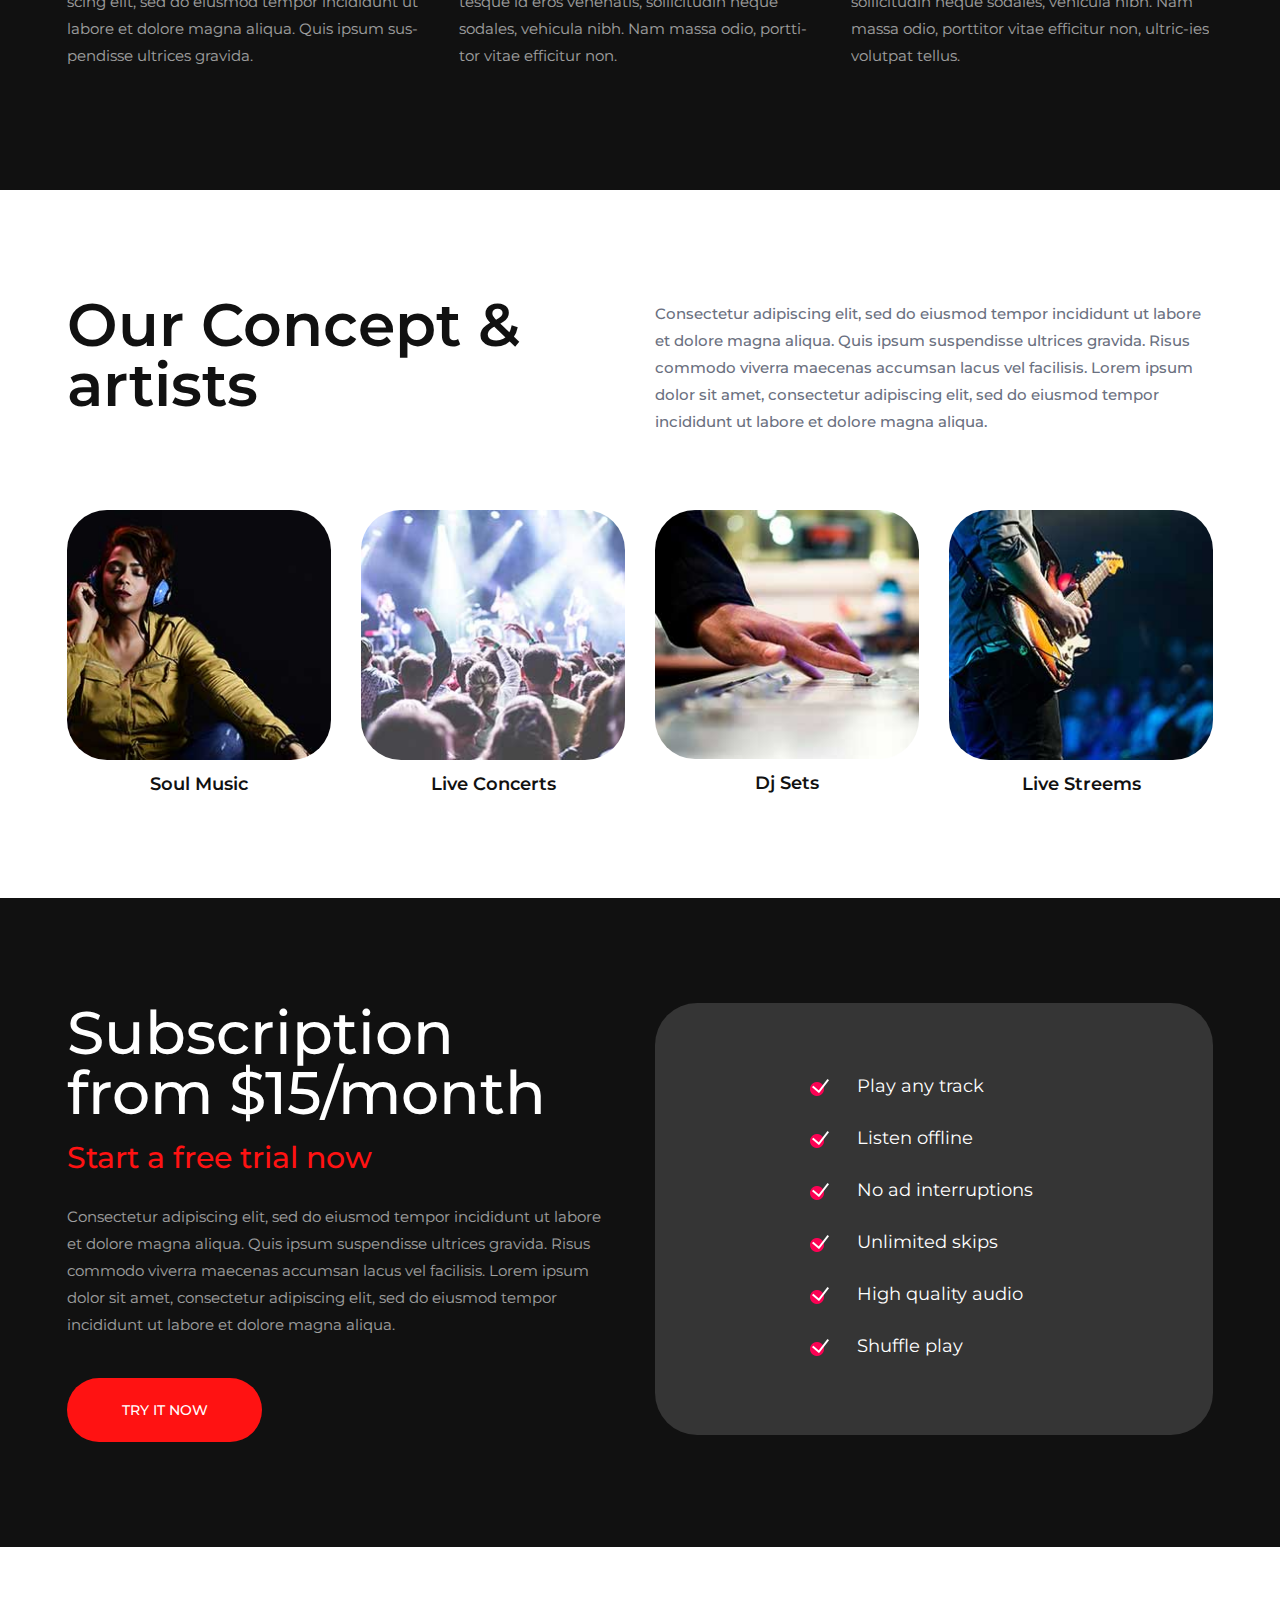
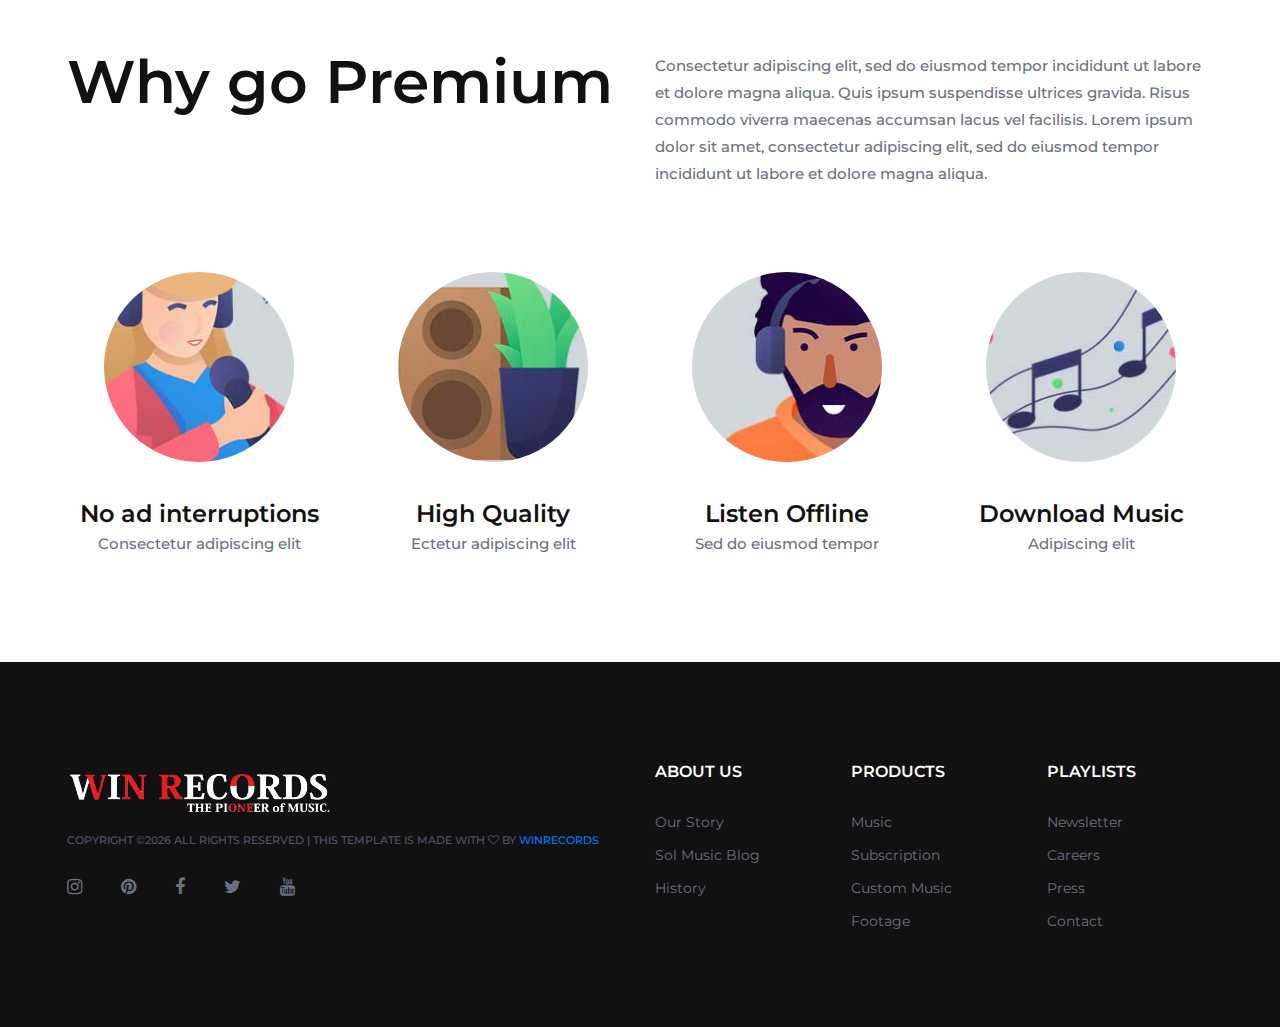
==== commit 6a44b0fc: "updated" ====
--- a/index.html
+++ b/index.html
@@ -21,6 +21,7 @@
 
 	<!-- Main Stylesheets -->
 	<link rel="stylesheet" href="css/style.css"/>
+	<link rel="stylesheet" href="css/main.css"/>
 
 
 	<!--[if lt IE 9]>
@@ -36,10 +37,12 @@
 	</div>
 
 	<!-- Header section -->
-	<header class="header-section clearfix">
+	<header class="header-section clearfix fixed-top">
 		<a href="index.html" class="site-logo">
-<!--			<img src="img/logo.png" alt="">-->
-			<h3 style="color: #fc0254">WIN <span style="color: white">RECORDS</span></h3>
+			<img class="full_logo" src="img/logo/logo_win_full.png" alt="" width="270px" height="60px">
+			<img class="icon_logo" src="img/logo/logo_win.png" alt="" width="115px" height="70px">
+
+			<!--			<h3 style="color: #fc0254">WIN <span style="color: white">RECORDS</span></h3>-->
 
 		</a>
 		<div class="header-right">
@@ -47,11 +50,11 @@
 			<span>|</span>
 			<div class="user-panel">
 				<a href="" class="login">Login</a>
-				<a href="" class="register">Create an account</a>
-			</div> 
+<!--				<a href="" class="register">Create an account</a>-->
+			</div>
 		</div>
 		<ul class="main-menu">
-			<li><a href="index.html">Home</a></li>
+			<li><a href="index.html" class="active">Home</a></li>
 			<li><a href="#">About</a></li>
 			<li><a href="#">Pages</a>
 				<ul class="sub-menu">
@@ -59,10 +62,9 @@
 					<li><a href="playlist.html">Playlist</a></li>
 					<li><a href="artist.html">Artist</a></li>
 					<li><a href="blog.html">Blog</a></li>
-					<li><a href="contact.html">Contact</a></li>
 				</ul>
 			</li>
-			<li><a href="blog.html">News</a></li>
+			<li><a href="team.html">Team</a></li>
 			<li><a href="contact.html">Contact</a></li>
 		</ul>
 	</header>
@@ -132,7 +134,7 @@
 	<!-- Intro section end -->
 
 	<!-- How section -->
-	<section class="how-section spad set-bg" data-setbg="img/how-to-bg.jpg">
+	<section class="how-section spad set-bg">
 		<div class="container text-white">
 			<div class="section-title">
 				<h2>How it works</h2>
@@ -329,7 +331,8 @@
 				</div>
 				<div class="col-xl-6 col-lg-5 order-lg-1">
 <!--					<img src="img/logo.png" alt="">-->
-					<h4 style="color: #fc0254">WIN <span style="color: white">RECORDS</span></h4>
+					<img class="full_logo" src="img/logo/logo_win_full.png" alt="" width="270px" height="60px">
+					<!--					<h4 style="color: #fc0254">WIN <span style="color: white">RECORDS</span></h4>-->
 					<div class="copyright"><!-- Link back to Colorlib can't be removed. Template is licensed under CC BY 3.0. -->
 Copyright &copy;<script>document.write(new Date().getFullYear());</script> All rights reserved | This template is
 						made with <i class="fa fa-heart-o" aria-hidden="true"></i> by <a href="https://colorlib.com"
--- a/css/style.css
+++ b/css/style.css
@@ -27,7 +27,7 @@
 h5,
 h6 {
 	margin: 0;
-	color: #0a183d;
+	color: #111111;
 	font-weight: 600;
 	line-height: 1;
 }
@@ -137,7 +137,7 @@
 	padding: 23px 20px;
 	border-radius: 50px;
 	text-transform: uppercase;
-	background: #fc0254;
+	background: #FF1212;
 	color: #fff;
 	line-height: normal;
 	cursor: pointer;
@@ -149,7 +149,7 @@
 }
 
 .site-btn.sb-c2 {
-	background: #383b70;
+	background: #353535;
 }
 
 /* Preloder */
@@ -223,13 +223,13 @@
 .header-section {
 	padding-left: 55px;
 	padding-right: 72px;
-	background: #08192d;
+	background: #0D0D0D;
+	/*#08192d*/
 }
 
 .site-logo {
 	display: inline-block;
-	padding: 0;
-	padding: 44px 15px;
+	padding: 25px 15px;
 }
 
 .header-right {
@@ -254,7 +254,7 @@
 }
 
 .header-right .user-panel .register {
-	color: #fc0254;
+	color: #FF1212;
 	margin-right: 0;
 }
 
@@ -283,7 +283,7 @@
 }
 
 .main-menu li a:hover {
-	color: #fc0254;
+	color: #FF1212;
 }
 
 .main-menu li:first-child a {
@@ -326,7 +326,7 @@
 }
 
 .main-menu .sub-menu li a:hover {
-	color: #fc0254;
+	color: #FF1212;
 }
 
 .slicknav_menu {
@@ -350,7 +350,7 @@
 	-webkit-box-align: center;
 	-ms-flex-align: center;
 	align-items: center;
-	background: #0a183d;
+	background: #111111;
 }
 
 .hs-item h2 {
@@ -364,7 +364,7 @@
 }
 
 .hs-item h2 span {
-	color: #fc0254;
+	color: #FF1212;
 }
 
 .hs-item p {
@@ -452,7 +452,7 @@
 }
 
 .hero-slider .owl-dots .owl-dot.active {
-	background: #fc0254;
+	background: #FF1212;
 }
 
 /* ----------------
@@ -469,7 +469,7 @@
  -------------------*/
 
 .how-section {
-	background-color: #0a183d;
+	background-color: #111111;
 }
 
 .how-item .hi-icon {
@@ -477,7 +477,7 @@
 	width: 57px;
 	height: 57px;
 	border-radius: 50%;
-	background: #fc0254;
+	background: #FF1212;
 	margin-bottom: 25px;
 }
 
@@ -519,7 +519,7 @@
  -----------------------*/
 
 .subscription-section {
-	background: #0a183d;
+	background: #111111;
 }
 
 .sub-text {
@@ -534,7 +534,7 @@
 }
 
 .sub-text h3 {
-	color: #fc0254;
+	color: #FF1212;
 	margin-bottom: 30px;
 	font-weight: 500;
 }
@@ -548,7 +548,7 @@
 
 .sub-list {
 	list-style: none;
-	background: #1c294a;
+	background: #353535;
 	padding: 70px 15px 50px 155px;
 	border-radius: 42px;
 }
@@ -596,7 +596,7 @@
  -------------------*/
 
 .footer-section {
-	background: #0a183d;
+	background: #111111;
 	padding: 100px 0 85px;
 }
 
@@ -672,7 +672,7 @@
 }
 
 .playlist-filter li.mixitup-control-active {
-	border-bottom: 2px solid #fc0254;
+	border-bottom: 2px solid #FF1212;
 }
 
 .playlist-item {
@@ -714,7 +714,7 @@
 	border-radius: 80px;
 	color: #fff;
 	font-size: 15px;
-	background: #fc0254;
+	background: #FF1212;
 }
 
 /* ----------------
@@ -732,7 +732,7 @@
 .blog-item .blog-date {
 	font-size: 12px;
 	font-weight: 600;
-	color: #fc0254;
+	color: #FF1212;
 	margin-bottom: 24px;
 }
 
@@ -803,7 +803,7 @@
 
 .contact-warp ul li {
 	font-size: 14px;
-	color: #0a183d;
+	color: #111111;
 	font-size: 14px;
 	margin-bottom: 15px;
 	font-weight: 500;
@@ -861,7 +861,7 @@
 }
 
 .category-links a.active {
-	border-bottom: 2px solid #fc0254;
+	border-bottom: 2px solid #FF1212;
 }
 
 .category-item {
@@ -906,7 +906,7 @@
 	height: 71px;
 	right: 29px;
 	bottom: 21px;
-	color: #fc0254;
+	color: #FF1212;
 	font-size: 16px;
 	text-align: center;
 	border-radius: 50%;
@@ -1000,7 +1000,7 @@
 }
 
 .jp-play {
-	background: #fc0254;
+	background: #FF1212;
 }
 
 .jp-play:after {
@@ -1067,7 +1067,7 @@
 .jp-current-time {
 	position: absolute;
 	font-size: 14px;
-	color: #0a183d;
+	color: #111111;
 	right: -40px;
 	top: 100%;
 	padding-top: 15px;
@@ -1137,7 +1137,7 @@
 	top: calc(50% - 35px);
 	border: none;
 	border-radius: 50%;
-	color: #fc0254;
+	color: #FF1212;
 	background: #fff;
 }
 
@@ -1178,7 +1178,7 @@
 	right: 0;
 	bottom: 0;
 	font-size: 14px;
-	color: #0a183d;
+	color: #111111;
 	font-weight: 500;
 	background: #fff;
 	padding-right: 2px;
@@ -1222,7 +1222,7 @@
 	float: left;
 	margin-right: 6px;
 	font-weight: 600;
-	color: #0a183d;
+	color: #111111;
 }
 
 .song-details-box ul span {
@@ -1473,7 +1473,7 @@
 	}
 	.slicknav_nav a:hover {
 		border-radius: 0;
-		color: #fc0254;
+		color: #FF1212;
 		background: transparent;
 	}
 	.slicknav_btn {
@@ -1609,7 +1609,7 @@
 	}
 	.slicknav_nav a:hover {
 		border-radius: 0;
-		color: #fc0254;
+		color: #FF1212;
 		background: transparent;
 	}
 	.slicknav_btn {
@@ -1812,4 +1812,4 @@
 		position: relative;
 		margin-top: 20px;
 	}
-}+}
--- a/css/main.css
+++ b/css/main.css
@@ -0,0 +1,18 @@
+
+.icon_logo{
+    display: none;
+}
+.main-menu .active {
+    color: #FF1212;
+    font-weight: 500;
+    font-size: 25px;
+}
+
+@media only screen and (max-width: 991px) {
+    .icon_logo {
+        display: block;
+    }
+    .full_logo {
+        display: none;
+    }
+}
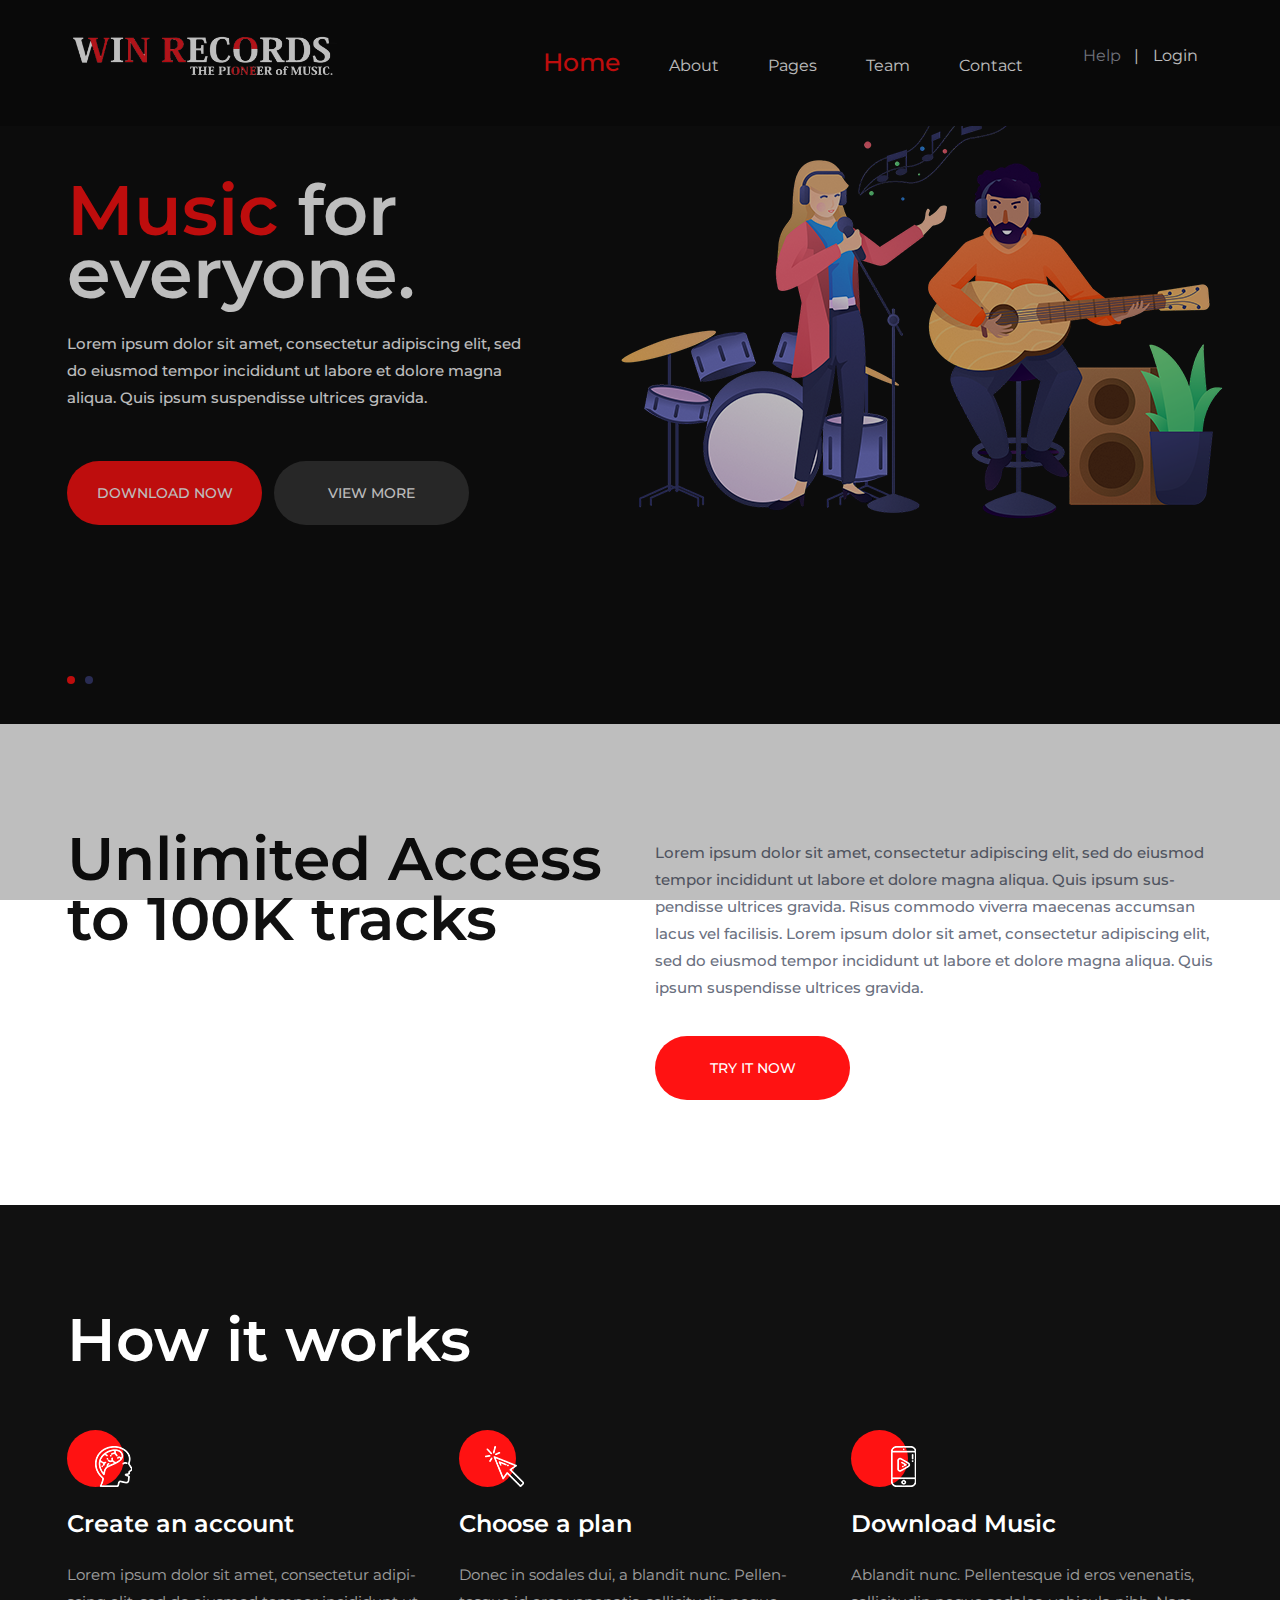
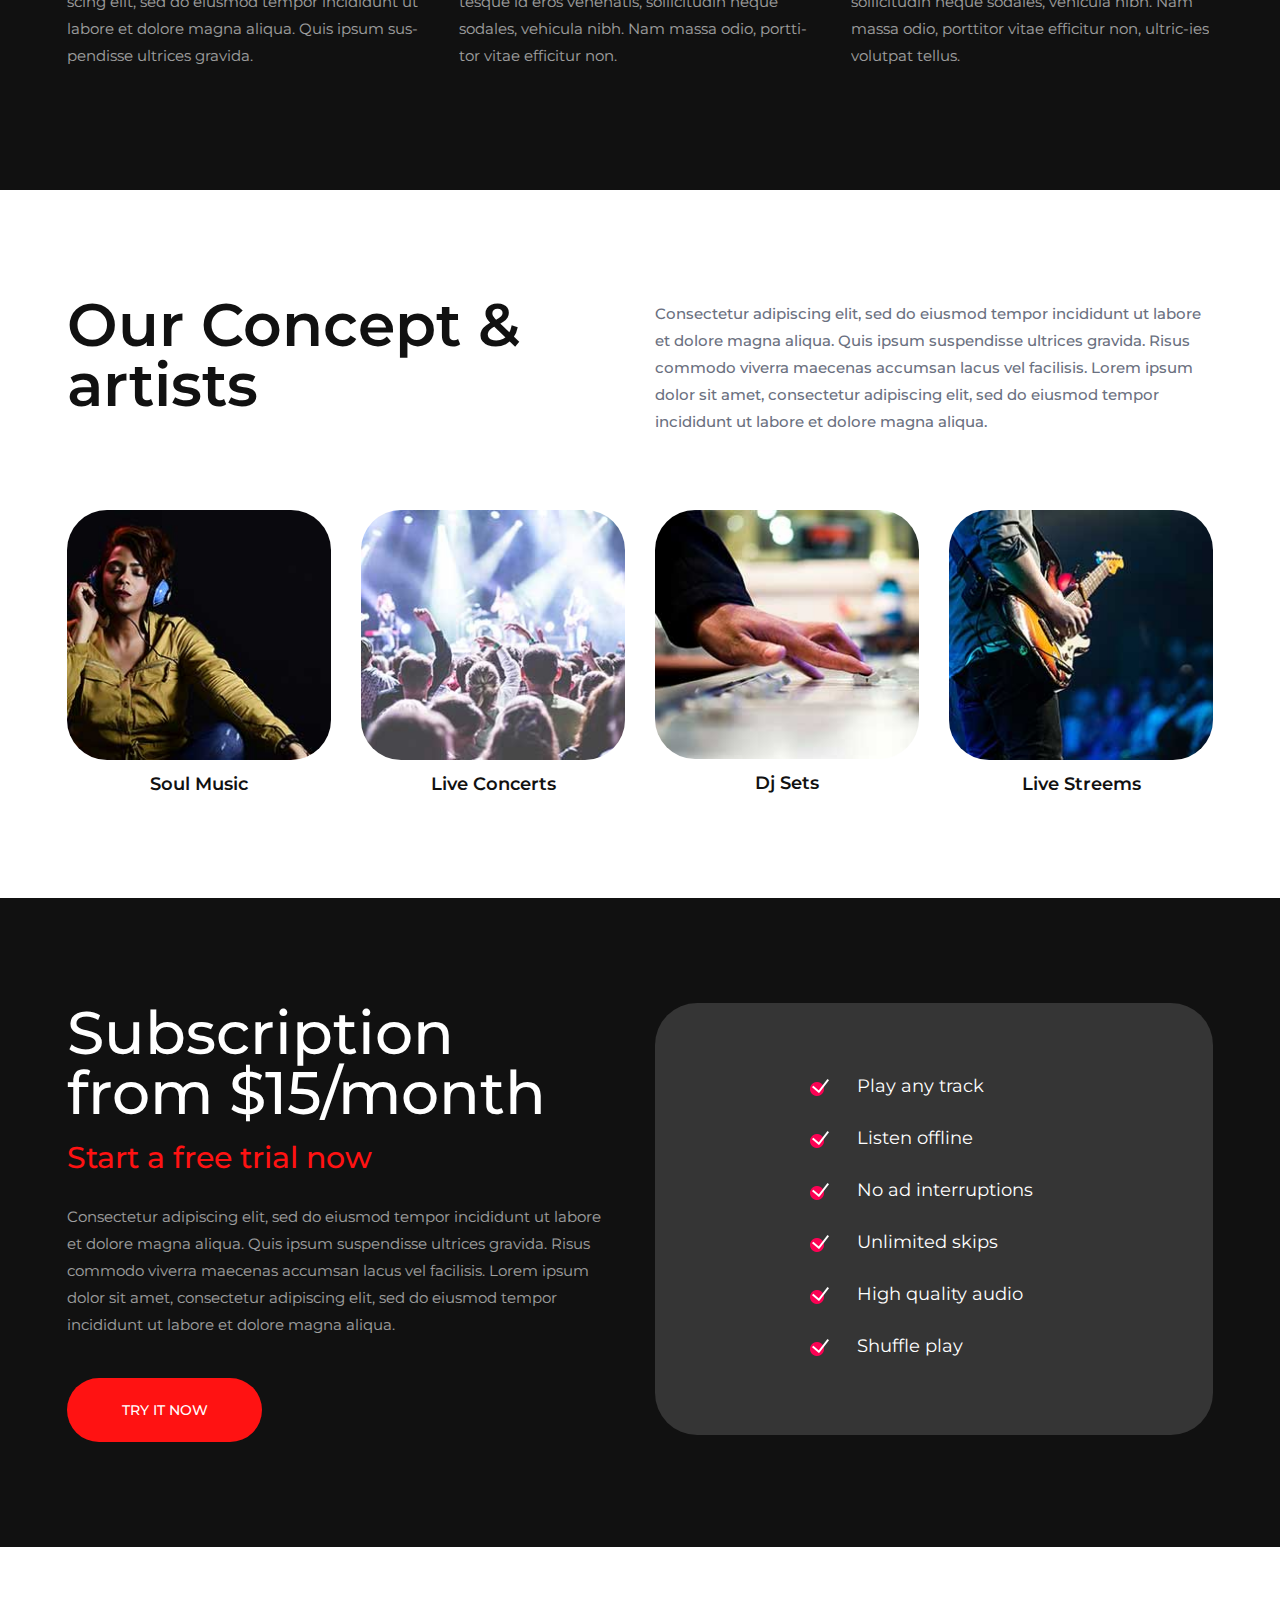
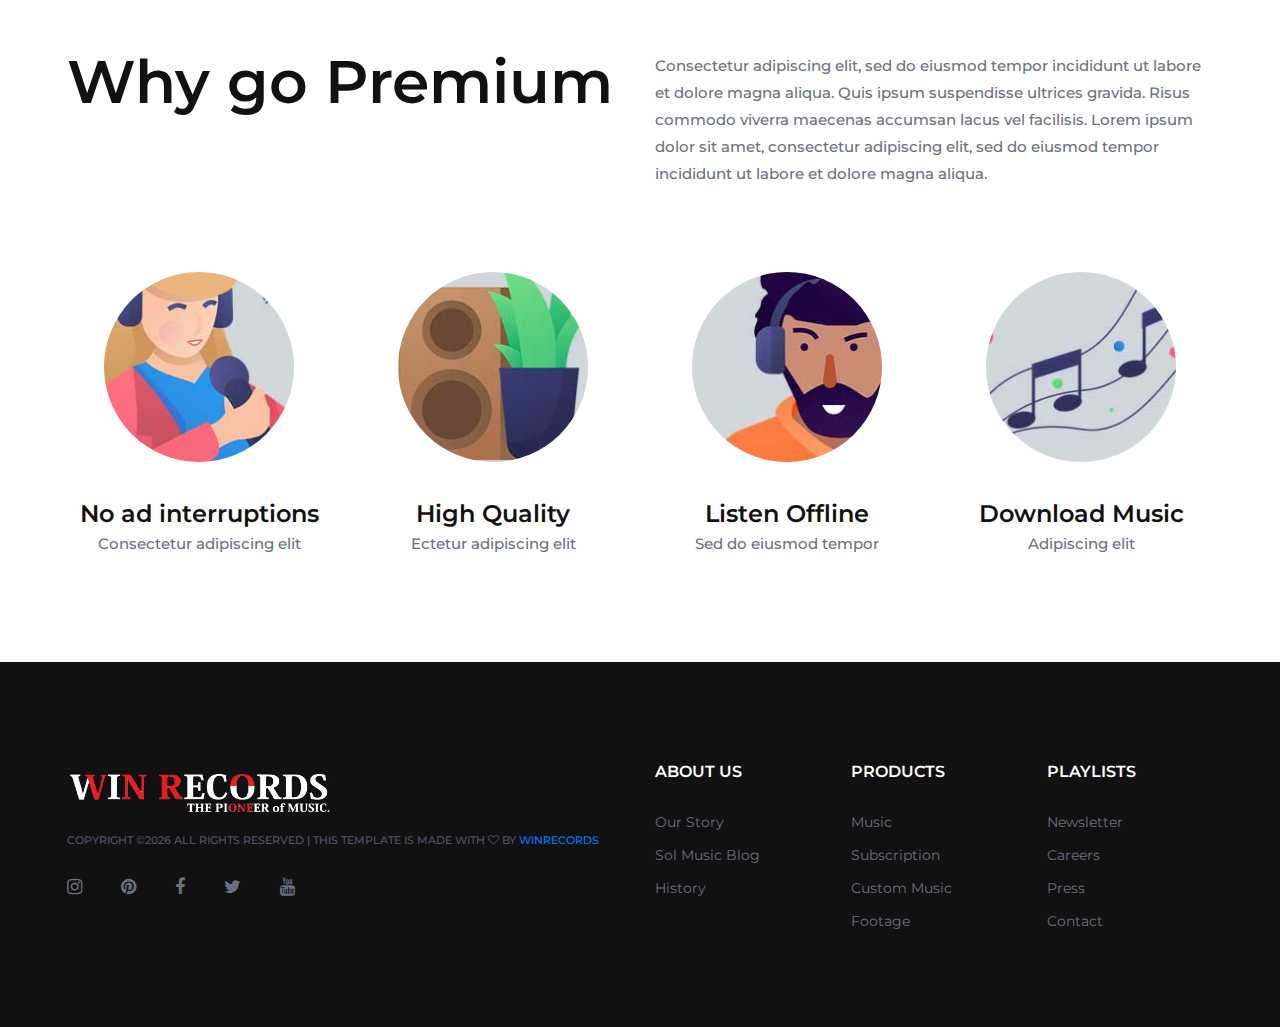
==== commit cd5ce37d: "updated team page" ====
--- a/index.html
+++ b/index.html
@@ -8,7 +8,7 @@
 	<meta name="viewport" content="width=device-width, initial-scale=1.0">
 	
 	<!-- Favicon -->
-	<link href="img/favicon.ico" rel="shortcut icon"/>
+	<link href="img/logo/logo_win_icon.png" rel="shortcut icon"/>
 
 	<!-- Google font -->
 	<link href="https://fonts.googleapis.com/css?family=Montserrat:300,300i,400,400i,500,500i,600,600i,700,700i&display=swap" rel="stylesheet">
@@ -80,8 +80,8 @@
 							<div class="hs-text">
 								<h2><span>Music</span> for everyone.</h2>
 								<p>Lorem ipsum dolor sit amet, consectetur adipiscing elit, sed do eiusmod tempor incididunt ut labore et dolore magna aliqua. Quis ipsum suspendisse ultrices gravida. </p>
-								<a href="#" class="site-btn">Download Now</a>
-								<a href="#" class="site-btn sb-c2">Start free trial</a>
+								<a href="./artist.html" class="site-btn">Download Now</a>
+								<a href="./playlist.html" class="site-btn sb-c2">View more</a>
 							</div>
 						</div>
 						<div class="col-lg-6">
@@ -97,10 +97,10 @@
 					<div class="row">
 						<div class="col-lg-6">
 							<div class="hs-text">
-								<h2><span>Listen </span> to new music.</h2>
+								<h2><span class="song">Minnal Penne!! </span> <small class="small">Coming Soon ...</small></h2>
 								<p>Lorem ipsum dolor sit amet, consectetur adipiscing elit, sed do eiusmod tempor incididunt ut labore et dolore magna aliqua. Quis ipsum suspendisse ultrices gravida. </p>
-								<a href="#" class="site-btn">Download Now</a>
-								<a href="#" class="site-btn sb-c2">Start free trial</a>
+								<a href="./artist.html" class="site-btn">Download Now</a>
+<!--								<a href="#" class="site-btn sb-c2">View More</a>-->
 							</div>
 						</div>
 						<div class="col-lg-6">
--- a/css/main.css
+++ b/css/main.css
@@ -7,7 +7,135 @@
     font-weight: 500;
     font-size: 25px;
 }
+.song {
+    font-size: 60px;
+}
+.small {
+    font-size: 45px;
+}
+.stacked-cards {
+    display: flex;
+    overflow-x: scroll;
+    padding-left: 1rem;
+    margin: 100px 0 0 0;
+}
+.stacked-cards .card-grid {
+    padding: 3rem;
+    min-width: 220px;
+}
+.stacked-cards .section-header {
+    background-image: linear-gradient(0deg, #e52e71, red);
+    position: relative;
+    display: flex;
+    justify-content: flex-end;
+    flex-direction: column;
+    flex: 0;
+    margin: 3rem 0;
+    width: 110px;
+    padding: 2rem;
+    border-radius: 16px;
+    transform: rotate(180deg);
+    writing-mode: vertical-rl;
+}
+.stacked-cards .section-header br {
+    display: none;
+}
+.stacked-cards .section-header > h2 {
+    color: #fff;
+    font-size: 1.6rem;
+    margin: 0 0 .5rem;
+}
+.stacked-cards .section-header > p {
+    margin: 0;
+    font-size: .8rem;
+    color: #ffb4b4;
+}
+.stacked-cards .childs {
+    display: flex;
+    overflow-x: visible;
+}
+.stacked-cards .childs .child {
+    margin: 0;
+    padding: 1.5rem;
+    background-color: #17141d;
+    border-radius: .5rem;
+    box-shadow: -1rem 0 3rem #000;
+    transition: .2s;
+    min-width: 350px;
+    min-height: 350px;
+    display: flex;
+    flex-direction: column;
+}
+.stacked-cards .childs .child:not(:first-child) {
+    margin-left: -2rem;
+}
+.stacked-cards .childs .child:hover, .stacked-cards .childs .child:focus-within {
+    transform: translateY(-1rem);
+}
+.stacked-cards .childs .child:hover ~ .child, .stacked-cards .childs .child:focus-within ~ .child {
+    transform: translateX(2rem);
+}
+.stacked-cards .childs .child > img {
+    width: 80%;
+    margin: .5rem 0;
+}
+.stacked-cards .childs .child > h2 > a {
+    color: white;
+    text-decoration: none;
+}
+.stacked-cards .childs .child p {
+    color: #7a7a8c;
+}
+.stacked-cards .childs .buttons {
+    display: flex;
+}
+.stacked-cards .childs .buttons .button {
+    outline: none;
+    border: none;
+    color: #7a7a8c;
+    text-transform: uppercase;
+    white-space: nowrap;
+    border: 3px solid #28242f;
+    border-radius: 2rem;
+    padding: .2rem .85rem .25rem;
+    margin-right: .5rem;
+    background-color: #17141d;
+    color: #c1c1d0;
+}
+.stacked-cards .childs .buttons .button:hover {
+    border-color: #545465;
+    cursor: pointer;
+}
 
+.stacked-cards h2 {
+    font-size: 1.6rem;
+    font-weight: bold;
+    margin-bottom: .5rem;
+}
+.stacked-cards p {
+    margin-bottom: 1rem;
+}
+/* width */
+::-webkit-scrollbar {
+    width: 5px;
+}
+
+/* Track */
+::-webkit-scrollbar-track {
+    box-shadow: inset 0 0 5px grey;
+    border-radius: 5px;
+}
+
+/* Handle */
+::-webkit-scrollbar-thumb {
+    background: red;
+    border-radius: 5px;
+}
+
+/* Handle on hover */
+::-webkit-scrollbar-thumb:hover {
+    background: #b30000;
+}
 @media only screen and (max-width: 991px) {
     .icon_logo {
         display: block;
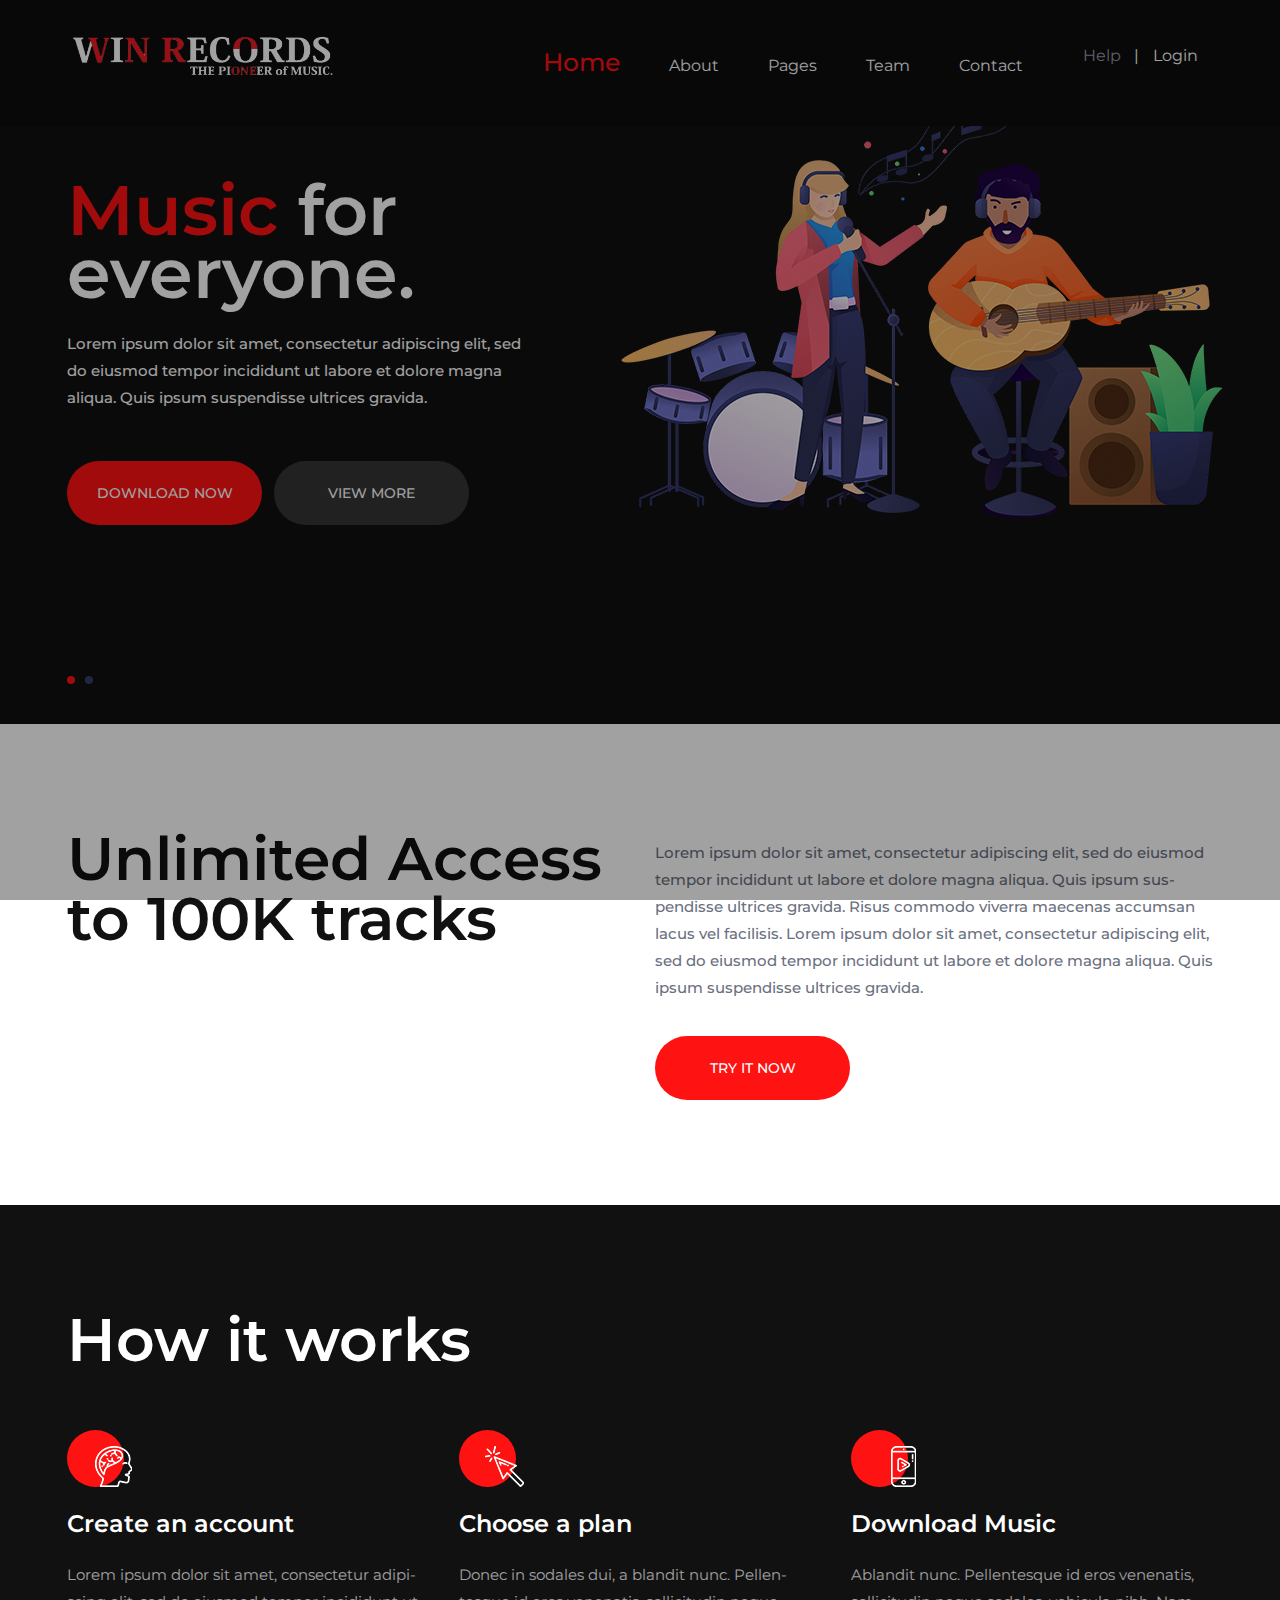
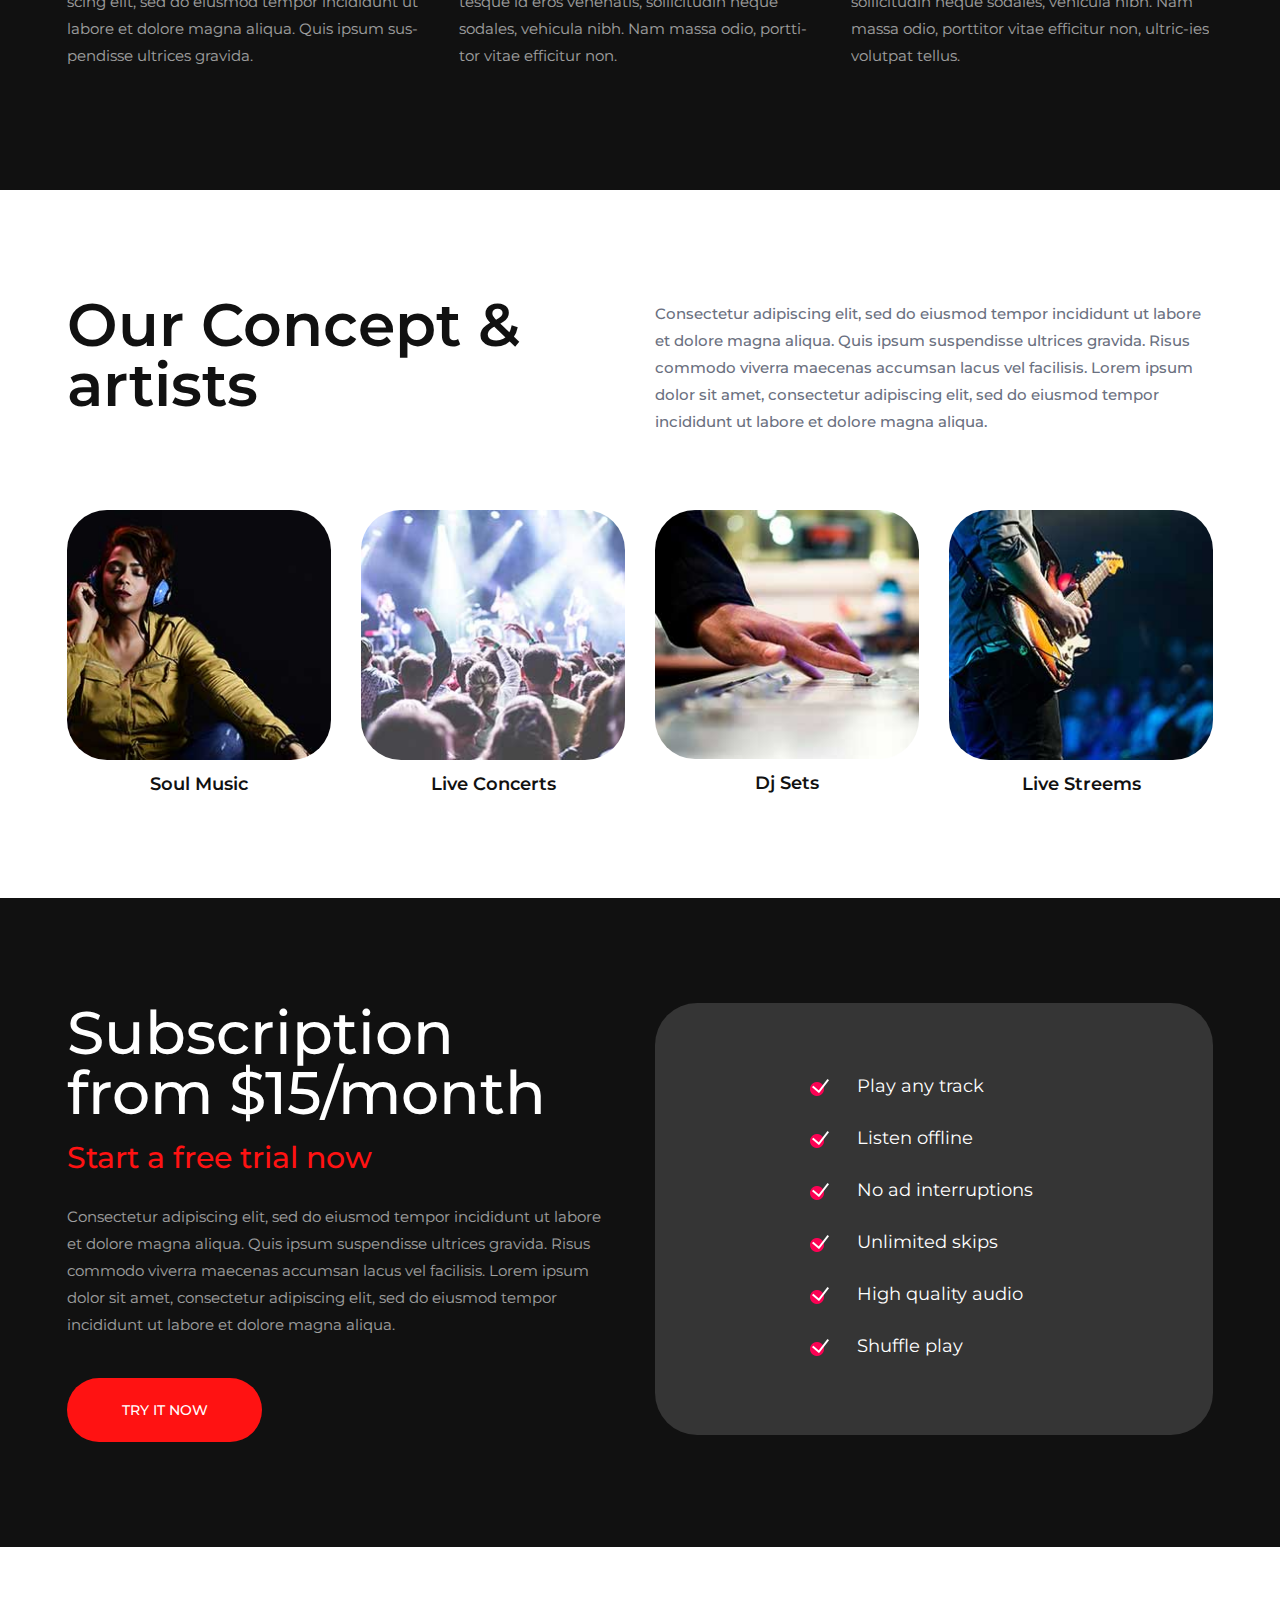
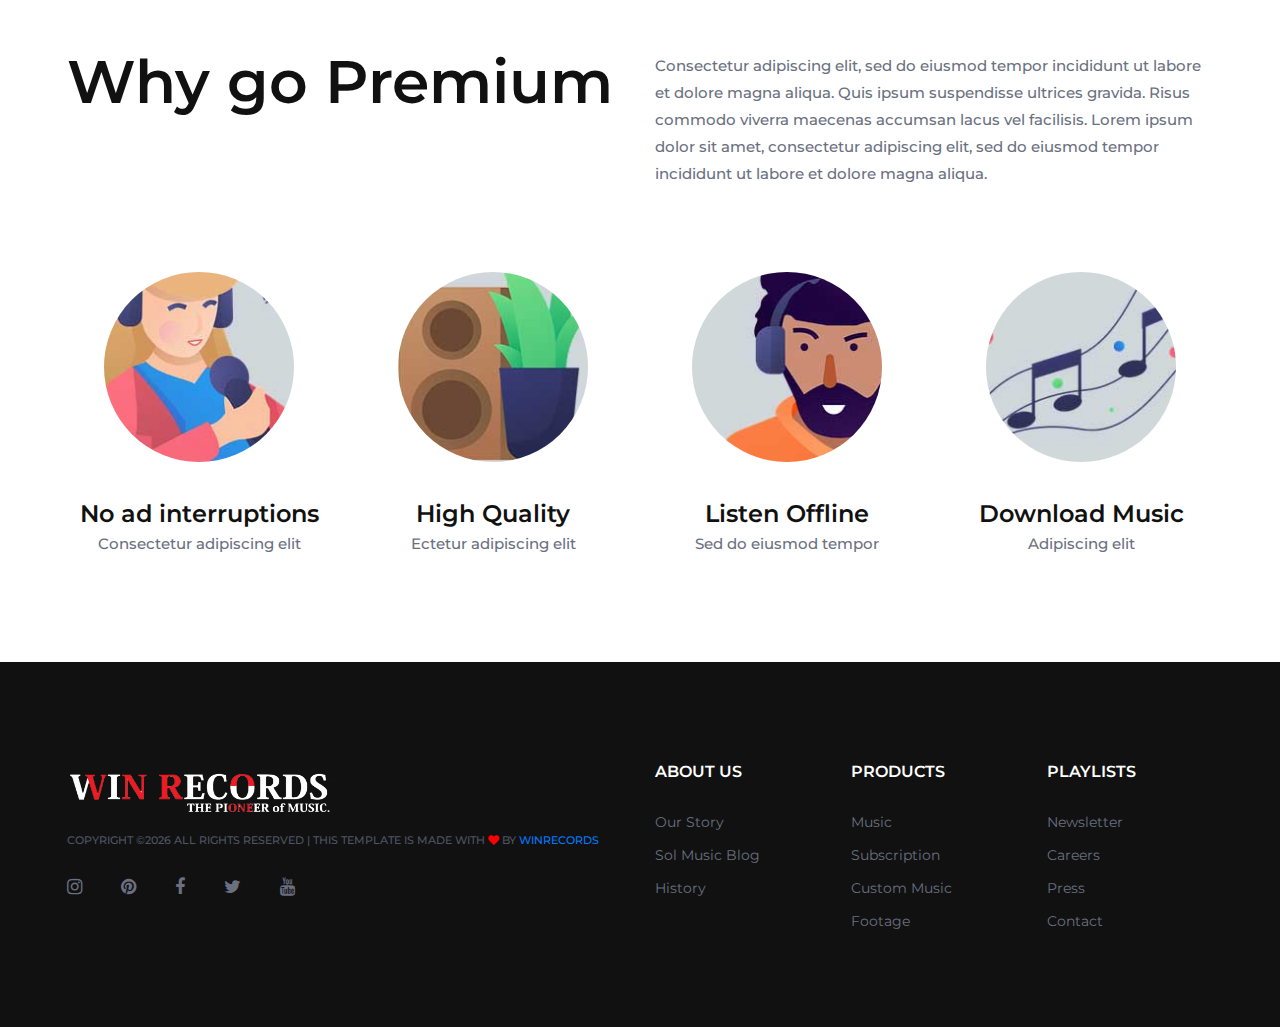
==== commit a565f401: "added login page" ====
--- a/index.html
+++ b/index.html
@@ -49,7 +49,7 @@
 			<a href="#" class="hr-btn">Help</a>
 			<span>|</span>
 			<div class="user-panel">
-				<a href="" class="login">Login</a>
+				<a href="./login.html" class="login">Login</a>
 <!--				<a href="" class="register">Create an account</a>-->
 			</div>
 		</div>
@@ -335,7 +335,7 @@
 					<!--					<h4 style="color: #fc0254">WIN <span style="color: white">RECORDS</span></h4>-->
 					<div class="copyright"><!-- Link back to Colorlib can't be removed. Template is licensed under CC BY 3.0. -->
 Copyright &copy;<script>document.write(new Date().getFullYear());</script> All rights reserved | This template is
-						made with <i class="fa fa-heart-o" aria-hidden="true"></i> by <a href="https://colorlib.com"
+						made with <i class="fa fa-heart" aria-hidden="true"></i> by <a href="https://colorlib.com"
 																						 target="_blank">WINRECORDS</a>
 <!-- Link back to Colorlib can't be removed. Template is licensed under CC BY 3.0. --></div>
 					<div class="social-links">
--- a/css/style.css
+++ b/css/style.css
@@ -1813,3 +1813,25 @@
 		margin-top: 20px;
 	}
 }
+
+/* width */
+::-webkit-scrollbar {
+	width: 5px;
+}
+
+/* Track */
+::-webkit-scrollbar-track {
+	box-shadow: inset 0 0 5px grey;
+	border-radius: 5px;
+}
+
+/* Handle */
+::-webkit-scrollbar-thumb {
+	background: red;
+	border-radius: 5px;
+}
+
+/* Handle on hover */
+::-webkit-scrollbar-thumb:hover {
+	background: #b30000;
+}
--- a/css/main.css
+++ b/css/main.css
@@ -1,6 +1,9 @@
 
 .icon_logo{
     display: none;
+}
+.fa-heart{
+    color: red;
 }
 .main-menu .active {
     color: #FF1212;
